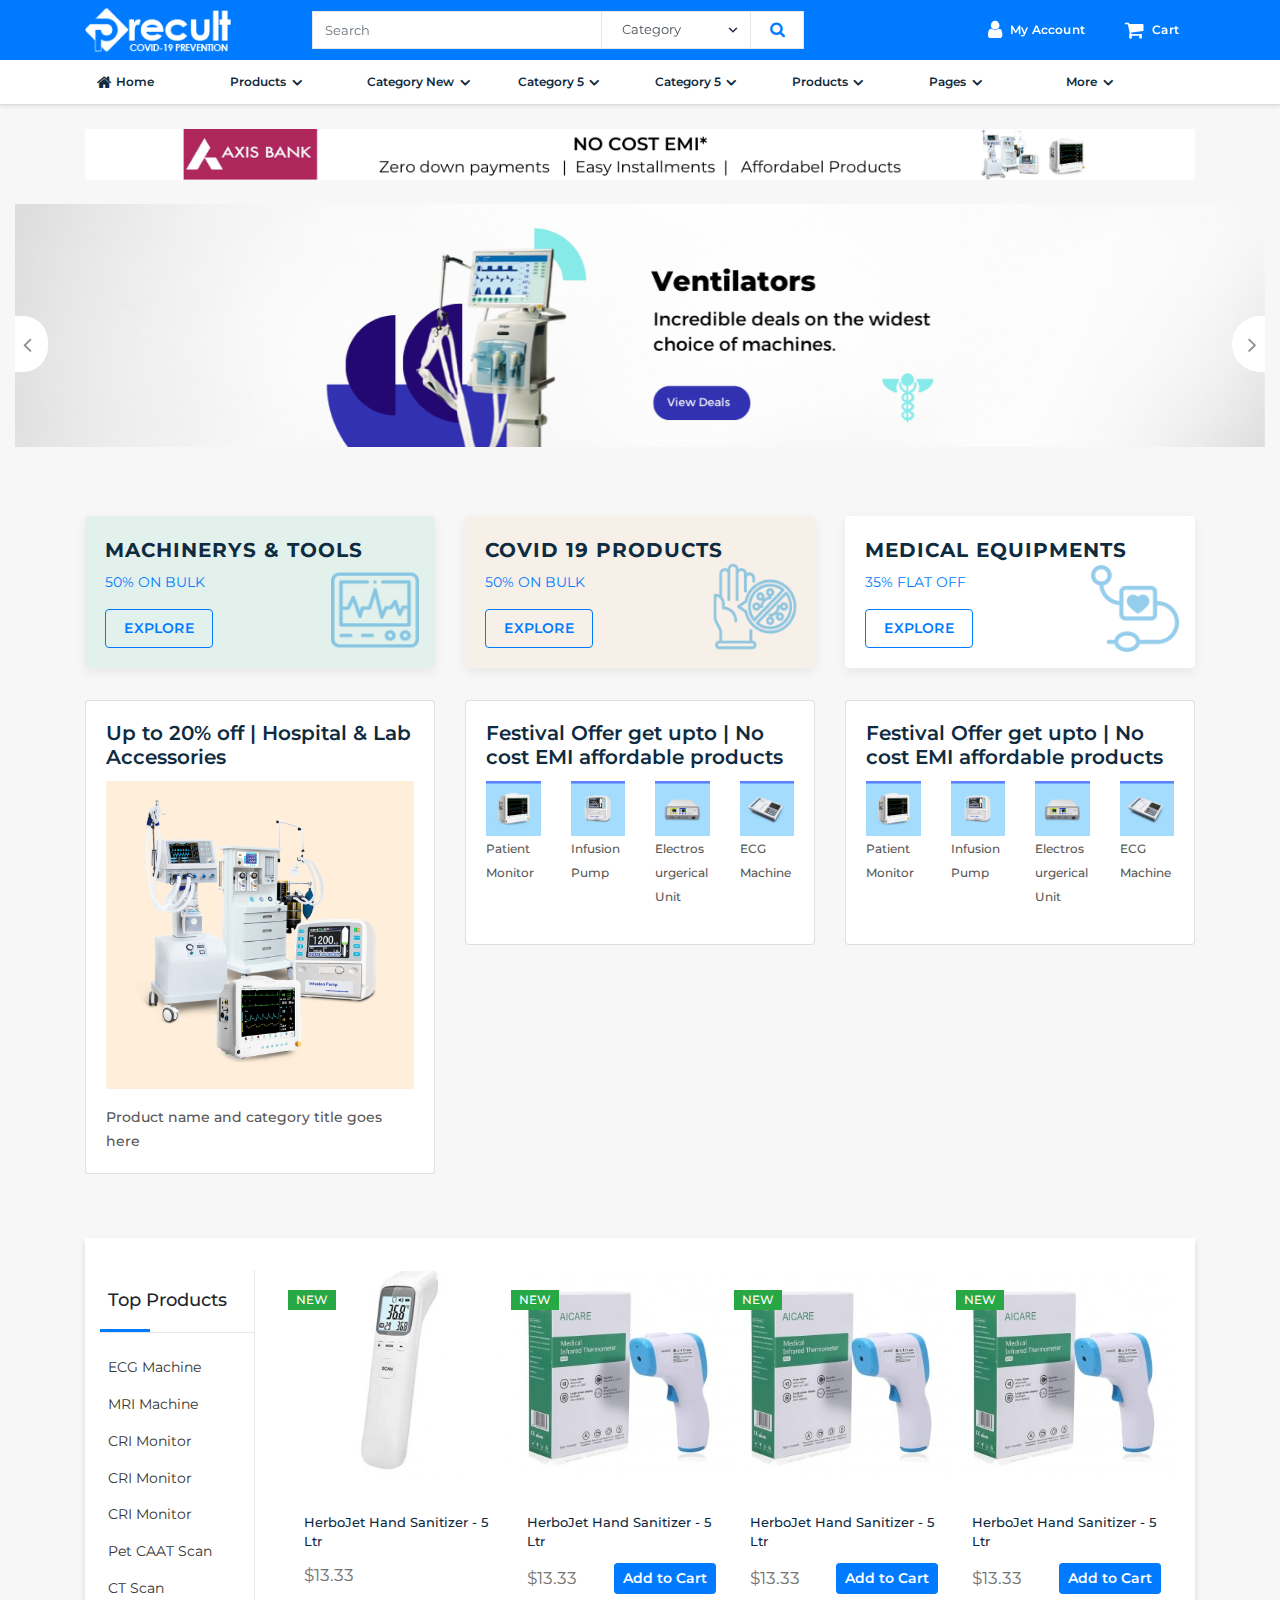
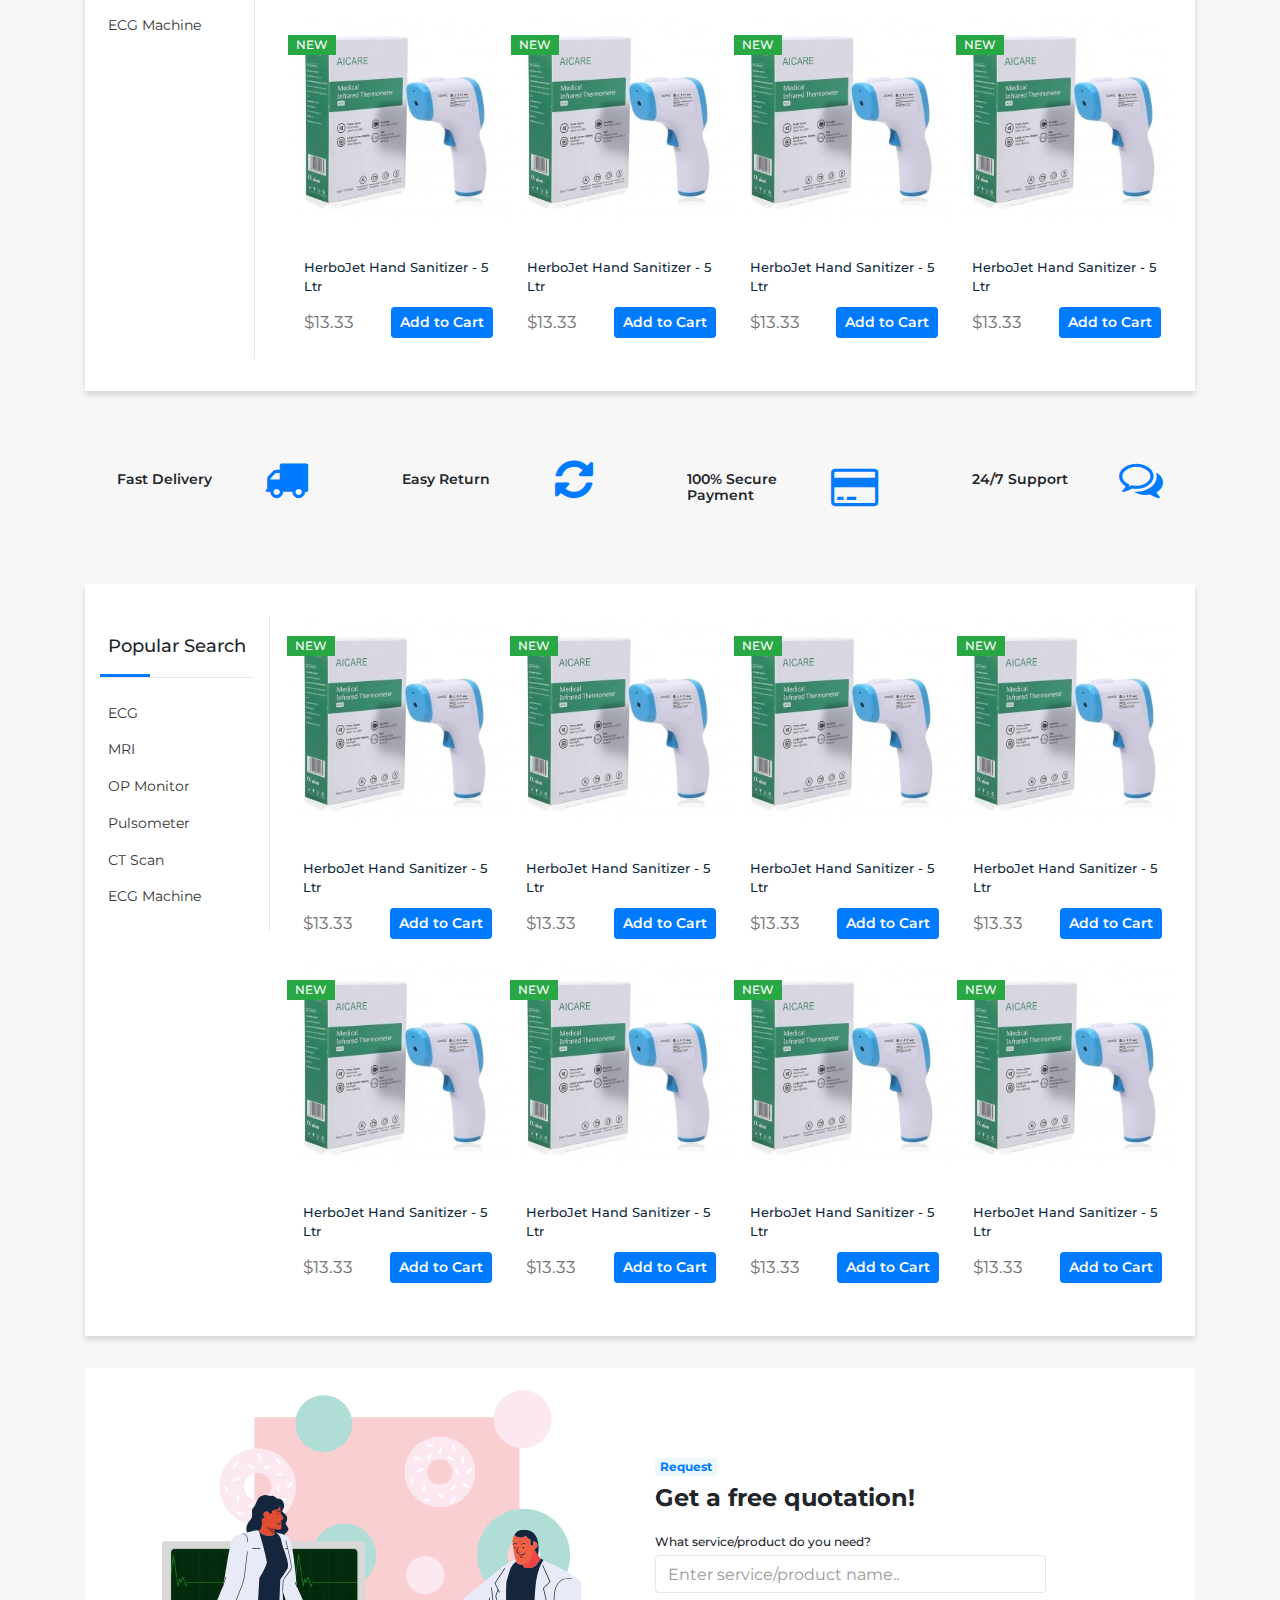
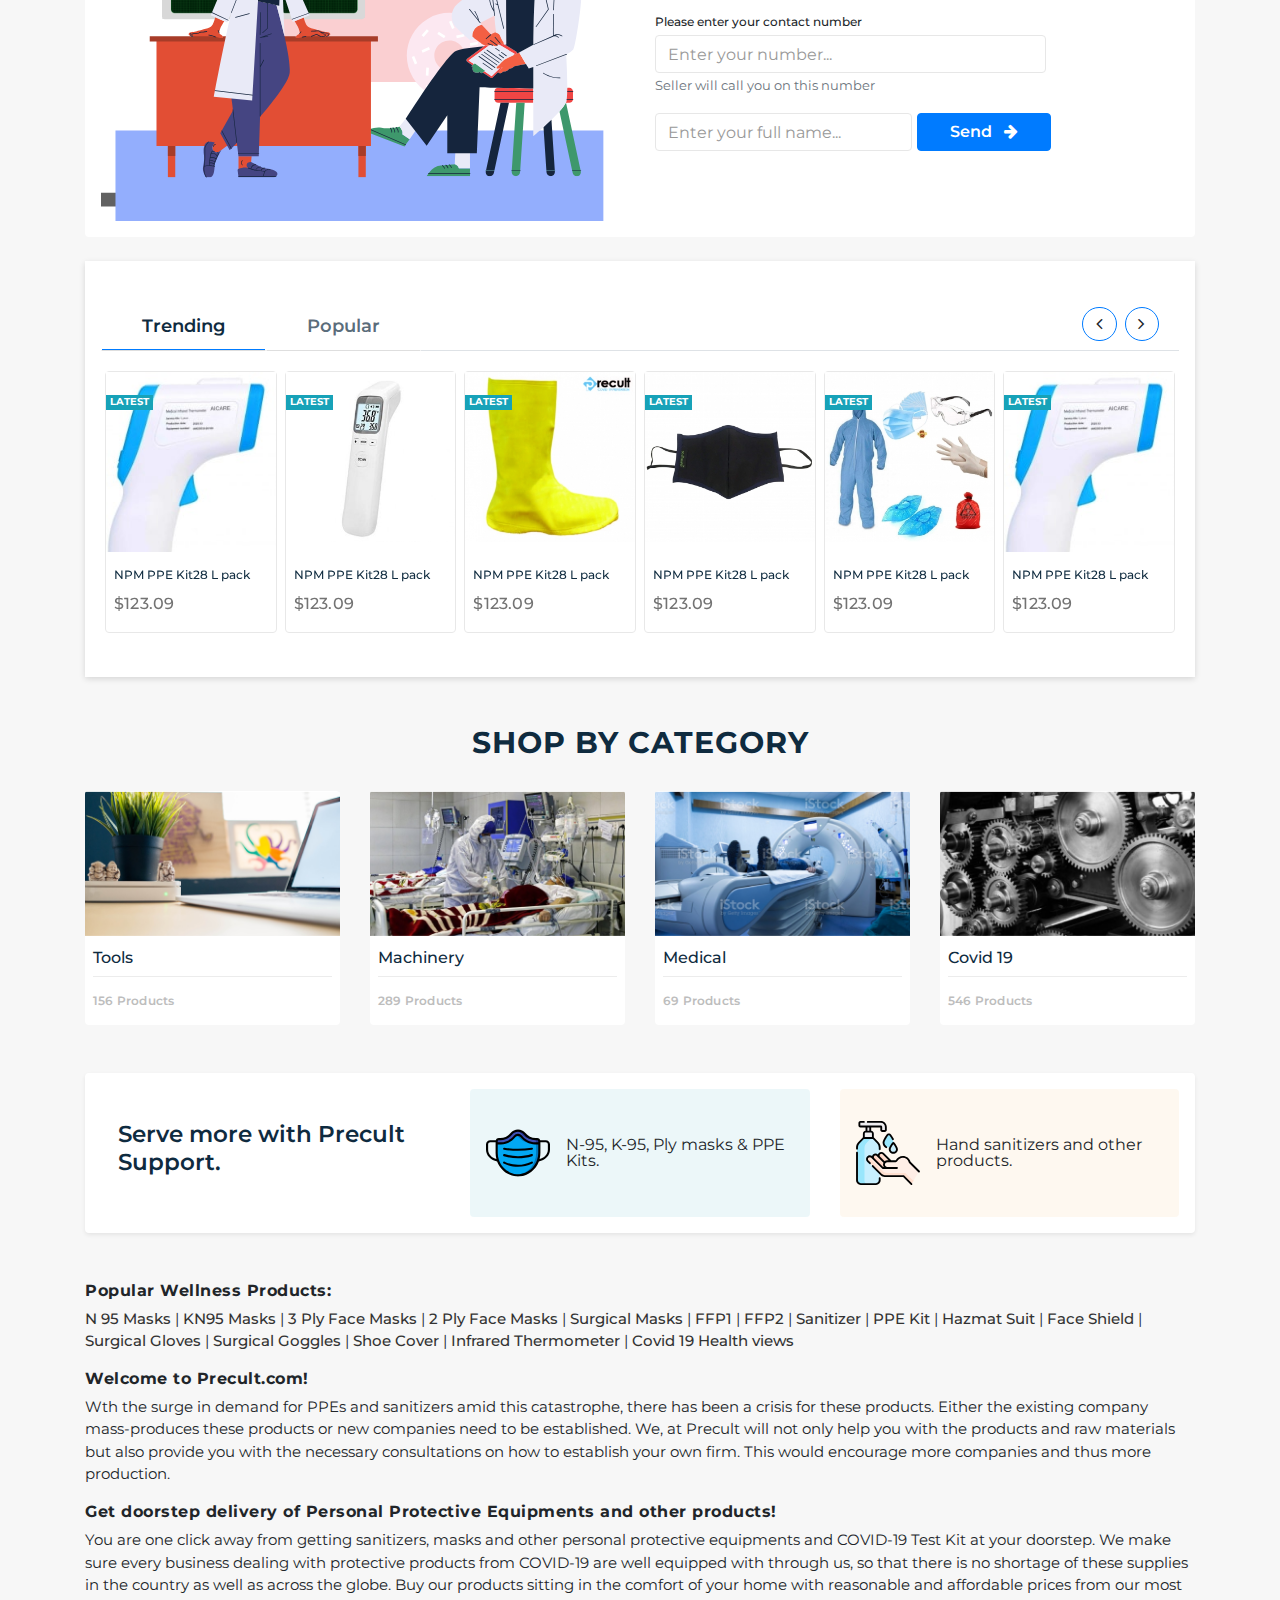
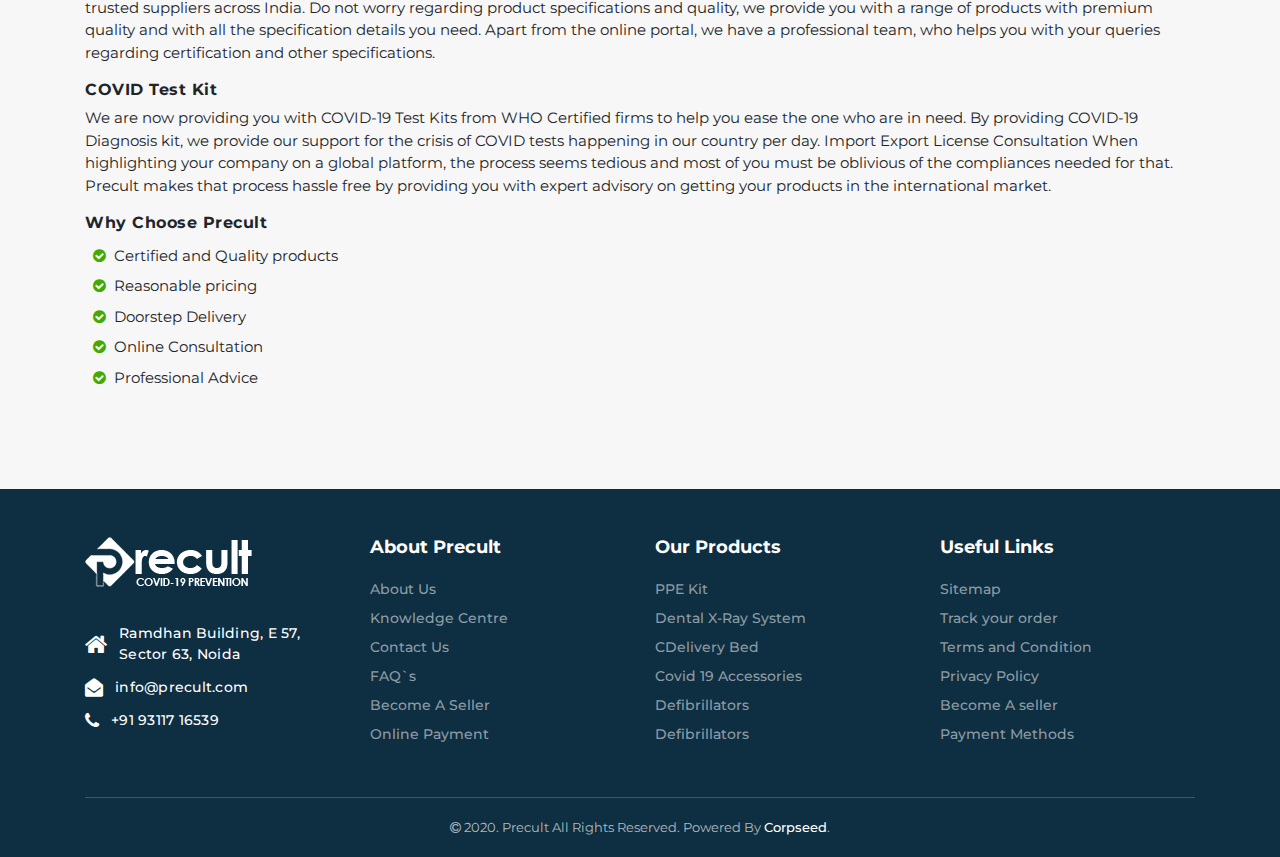
==== index.html @ 6c875022 "Initial commit" ====
<!DOCTYPE html>
<html lang="en">

<head>
    <meta charset="UTF-8">
    <meta name="viewport" content="width=device-width, initial-scale=1.0">
    <title>Precult - Title Home page</title>
    <!--bootstrap css -->
    <link rel="stylesheet" href="style/bootstrap.min.css">
    <!--owl carousel -->
    <link rel="stylesheet" href="style/owl.carousel.min.css">
    <!-- fonts -->
    <link href="https://fonts.googleapis.com/css2?family=Montserrat:wght@300;400;500;600;700&display=swap"
        rel="stylesheet">
    <!-- font awesome  -->
    <link rel="stylesheet" href="https://stackpath.bootstrapcdn.com/font-awesome/4.7.0/css/font-awesome.min.css">
    <!--stylesheets-->
    <link rel="stylesheet" href="style/main.css">
</head>

<body>
    <header>
        <!-- header starts here  -->
        <div class="main-header">
            <div class="container">
                       <div class="nav-container">
                            <!-- logo -->
                        <div class="logo d-flex">
                            <div class="button-menu d-inline  d-lg-none">
                                <button class="navbar-toggle-icon collapsed" type="button">
                                    <span class="icon-bar top-bar mt-0"></span>
                                    <span class="icon-bar middle-bar"></span>
                                    <span class="icon-bar bottom-bar"></span>
                                </button>
                            </div>
                            <picture>
                                <a href="./">
                                    <img src="./assets/img/logo-white.png" alt="Logo">
                                </a>
                            </picture>
                        </div>
                        <!--- form search-->
                        <div class="form-search search-form-container">
                            <form action="#search" class="search-form-in" method="get">
                                <div class="input-group">
                                    <div class="input-group-prepend">
                                        <input type="text" class="form-control" placeholder="Search" aria-label="Search keywords terms here precult" name="search-keywords" id="">
                                    </div>
                                    <select class="custom-select" id="inputGroupSelect01">
                                        <option selected> Category</option>
                                        <option value="1">Tools</option>
                                        <option value="2">Covid 19</option>
                                        <option value="3">Machinery</option>
                                        <option value="4">Medical</option>
                                    </select>
                                    <div class="input-group-append">
                                        <button type="submit" class="btn btn-primary"><i class="fa fa-search"></i></button>
                                    </div>
                                </div>
                            </form>
                        </div>
                        <!--- nav icons -->
                        <div class="right-nav">
                            <div class="s-nav-item d-inline d-md-none">
                                <a href="javascript:void(0)" class="s-link search-toggle-icon">
                                    <span>
                                        <i class="fa-search fa"></i>
                                    </span>
                                </a>
                            </div>
                            <div class="s-nav-item d-none d-md-inline">
                                <a href="javascript:void(0)" class="s-link">
                                    <span>
                                        <i class="fa-user fa"></i>
                                    </span>
                                    My Account
                                </a>
                            </div>
                            <div class="s-nav-item shop-cart-wrapper">
                                <a href="javascript:void(0)" data-toggle="dropdown" class="s-link dropdown">
                                    <span>
                                        <i class="fa-shopping-cart fa"></i>
                                    </span>
                                    Cart
                                </a>
                            </div>
                        </div>
                       </div>
                    </div>
        </div>
        <div class="sub-header">
            <nav class="navbar nav-justified navbar-expand-lg navbar-light">
                <div class="container">
                    <div class="navbar-collapse nav-submenu" id="subheader">
                        <!--- categories menu -->
                        <ul class="navbar-nav justify-content-between w-100">
                            <li class="nav-item active">
                                <a class="nav-link" href="./"><i class="fa fa-home mr-1"></i> Home  </a>
                            </li>
                            <li class="nav-item dropdown dropper">
                                <a class="nav-link dropdown-toggle" href="#" id="dropdown-cat" role="button"
                                    data-toggle="dropdown" aria-haspopup="true" aria-expanded="false">
                                    Products
                                </a>
                                
                                <!--- dropdown menu-->
                                <div class="dropdown-menu dropdown-wide" aria-labelledby="dropdown-cat">
                                    <div class="mega-menu px-3">
                                        <div class="container">
                                            <div class="row">
                                                <div class="col-lg-3 col-12">
                                                    <h5 class="header"><i class="fa fa-cogs"></i> Machine</h5>
                                                    <ul class="nav flex-column">
                                                        <li class="nav-item">
                                                            <a href="#" class="nav-link">
                                                                CT Scan
                                                            </a>
                                                        </li>
                                                        <li class="nav-item">
                                                            <a href="#" class="nav-link">
                                                                CT Scan
                                                            </a>
                                                        </li>
                                                        <li class="nav-item">
                                                            <a href="#" class="nav-link">
                                                                CT Scan
                                                            </a>
                                                        </li>
                                                        <li class="nav-item">
                                                            <a href="#" class="nav-link">
                                                                CT Scan
                                                            </a>
                                                        </li>
                                                        <li class="nav-item">
                                                            <a href="#" class="nav-link">
                                                                Xray Scan
                                                            </a>
                                                        </li>
                                                        <li class="nav-item">
                                                            <a href="#" class="nav-link">
                                                                MRI Machine
                                                            </a>
                                                        </li>
                                                        <li class="nav-item">
                                                            <a href="#" class="nav-link">
                                                                Pulsometer
                                                            </a>
                                                        </li>
                                                        <li class="nav-item">
                                                            <a href="#" class="nav-link">
                                                                See all <i class="fa fa-long-arrow-right"></i>
                                                            </a>
                                                        </li>
                                                    </ul>
                                                </div>
                                                <div class="col-lg-3 col-12">
                                                    <h5 class="header"><i class="fa fa-sun-o"></i> Covid 19</h5>
                                                    <ul class="nav flex-column">
                                                        <li class="nav-item">
                                                            <a href="#" class="nav-link">
                                                                CT Scan
                                                            </a>
                                                        </li>
                                                        <li class="nav-item">
                                                            <a href="#" class="nav-link">
                                                                Xray Scan
                                                            </a>
                                                        </li>
                                                        <li class="nav-item">
                                                            <a href="#" class="nav-link">
                                                                MRI Machine
                                                            </a>
                                                        </li>
                                                        <li class="nav-item">
                                                            <a href="#" class="nav-link">
                                                                Pulsometer
                                                            </a>
                                                        </li>
                                                        <li class="nav-item">
                                                            <a href="#" class="nav-link">
                                                                See all <i class="fa fa-long-arrow-right"></i>
                                                            </a>
                                                        </li>
                                                    </ul>
                                                </div>
                                                <div class="col-lg-3 col-12">
                                                    <h5 class="header"><i class="fa fa-cog"></i> Equipment</h5>
                                                    <ul class="nav flex-column">
                                                        <li class="nav-item">
                                                            <a href="#" class="nav-link">
                                                                CT Scan
                                                            </a>
                                                        </li>
                                                        <li class="nav-item">
                                                            <a href="#" class="nav-link">
                                                                Xray Scan
                                                            </a>
                                                        </li>
                                                        <li class="nav-item">
                                                            <a href="#" class="nav-link">
                                                                MRI Machine
                                                            </a>
                                                        </li>
                                                        <li class="nav-item">
                                                            <a href="#" class="nav-link">
                                                                Pulsometer
                                                            </a>
                                                        </li>
                                                        <li class="nav-item">
                                                            <a href="#" class="nav-link">
                                                                See all <i class="fa fa-long-arrow-right"></i>
                                                            </a>
                                                        </li>
                                                    </ul>
                                                </div>
                                                <div class="col-lg-3 col-12">
                                                    <h5 class="header"><i class="fa fa-cog"></i> Refurbished</h5>
                                                    <ul class="nav flex-column">
                                                        <li class="nav-item">
                                                            <a href="#" class="nav-link">
                                                                CT Scan
                                                            </a>
                                                        </li>
                                                        <li class="nav-item">
                                                            <a href="#" class="nav-link">
                                                                Xray Scan
                                                            </a>
                                                        </li>
                                                        <li class="nav-item">
                                                            <a href="#" class="nav-link">
                                                                MRI Machine
                                                            </a>
                                                        </li>
                                                        <li class="nav-item">
                                                            <a href="#" class="nav-link">
                                                                Pulsometer
                                                            </a>
                                                        </li>
                                                        <li class="nav-item">
                                                            <a href="#" class="nav-link">
                                                                See all <i class="fa fa-long-arrow-right"></i>
                                                            </a>
                                                        </li>
                                                    </ul>
                                                </div>
                                                <div class="d-none d-lg-block ">
                                                    <picture>
                                                        <img src="./assets/img/Blue and Yellow Be Ready to Fight Covid-19 Instagram Post.jpg"
                                                            alt="Blue and Yellow Be Ready to Fight Covid-19 Instagram Post"
                                                            class="img-fluid">
                                                    </picture>
                                                </div>
                                            </div>
                                        </div>
                                    </div>
                                </div>
                            </li>
                            <li class="nav-item dropdown dropper">
                                <a class="nav-link dropdown-toggle" href="#" id="dropdown-cat" role="button"
                                    data-toggle="dropdown" aria-haspopup="true" aria-expanded="false">
                                    Category New
                                </a>
                                <!--- dropdown menu-->
                                <div class="dropdown-menu dropdown-wide" aria-labelledby="dropdown-cat">
                                    <div class="mega-menu px-3">
                                        <div class="container">
                                            <div class="row row-cols-md-1 row-cols-1 row-cols-lg-5">
                                                <div class="col">
                                                    <h5 class="header"><i class="fa fa-cogs"></i> Sub category</h5>
                                                    <ul class="nav flex-column">
                                                        <li class="nav-item">
                                                            <a href="#" class="nav-link">
                                                                New product
                                                            </a>
                                                        </li>
                                                        <li class="nav-item">
                                                            <a href="#" class="nav-link">
                                                                New product
                                                            </a>
                                                        </li>
                                                        <li class="nav-item">
                                                            <a href="#" class="nav-link">
                                                                New product
                                                            </a>
                                                        </li>
                                                        <li class="nav-item">
                                                            <a href="#" class="nav-link">
                                                                New product
                                                            </a>
                                                        </li>
                                                        <li class="nav-item">
                                                            <a href="#" class="nav-link">
                                                                CT Scan
                                                            </a>
                                                        </li>
                                                        <li class="nav-item">
                                                            <a href="#" class="nav-link">
                                                                See all <i class="fa fa-long-arrow-right"></i>
                                                            </a>
                                                        </li>
                                                    </ul>
                                                </div>
                                                <div class="col">
                                                    <h5 class="header"><i class="fa fa-cogs"></i> Sub category</h5>
                                                    <ul class="nav flex-column">
                                                        <li class="nav-item">
                                                            <a href="#" class="nav-link">
                                                                CT Scan
                                                            </a>
                                                        </li>
                                                        <li class="nav-item">
                                                            <a href="#" class="nav-link">
                                                                CT Scan
                                                            </a>
                                                        </li>
                                                        <li class="nav-item">
                                                            <a href="#" class="nav-link">
                                                                New product
                                                            </a>
                                                        </li>
                                                        <li class="nav-item">
                                                            <a href="#" class="nav-link">
                                                                New product
                                                            </a>
                                                        </li>
                                                        <li class="nav-item">
                                                            <a href="#" class="nav-link">
                                                                New product
                                                            </a>
                                                        </li>
                                                        <li class="nav-item">
                                                            <a href="#" class="nav-link">
                                                                See all <i class="fa fa-long-arrow-right"></i>
                                                            </a>
                                                        </li>
                                                    </ul>
                                                </div>
                                                <div class="col">
                                                    <h5 class="header"><i class="fa fa-home"></i> New category</h5>
                                                    <ul class="nav flex-column">
                                                        <li class="nav-item">
                                                            <a href="#" class="nav-link">
                                                                CT Scan
                                                            </a>
                                                        </li>
                                                        <li class="nav-item">
                                                            <a href="#" class="nav-link">
                                                                Xray Scan
                                                            </a>
                                                        </li>
                                                        <li class="nav-item">
                                                            <a href="#" class="nav-link">
                                                                MRI Machine
                                                            </a>
                                                        </li>
                                                        <li class="nav-item">
                                                            <a href="#" class="nav-link">
                                                                MRI Machine
                                                            </a>
                                                        </li>
                                                        <li class="nav-item">
                                                            <a href="#" class="nav-link">
                                                                MRI Machine
                                                            </a>
                                                        </li>
                                                        <li class="nav-item">
                                                            <a href="#" class="nav-link">
                                                                MRI Machine
                                                            </a>
                                                        </li>
                                                        <li class="nav-item">
                                                            <a href="#" class="nav-link">
                                                                MRI Machine
                                                            </a>
                                                        </li>
                                                        <li class="nav-item">
                                                            <a href="#" class="nav-link">
                                                                Pulsometer
                                                            </a>
                                                        </li>
                                                        <li class="nav-item">
                                                            <a href="#" class="nav-link">
                                                                See all <i class="fa fa-long-arrow-right"></i>
                                                            </a>
                                                        </li>
                                                    </ul>
                                                </div>
                                                <div class="col">
                                                    <h5 class="header"><i class="fa fa-cog"></i> Equipment</h5>
                                                    <ul class="nav flex-column">
                                                        <li class="nav-item">
                                                            <a href="#" class="nav-link">
                                                                CT Scan
                                                            </a>
                                                        </li>
                                                        <li class="nav-item">
                                                            <a href="#" class="nav-link">
                                                                Xray Scan
                                                            </a>
                                                        </li>
                                                        <li class="nav-item">
                                                            <a href="#" class="nav-link">
                                                                MRI Machine
                                                            </a>
                                                        </li>
                                                        <li class="nav-item">
                                                            <a href="#" class="nav-link">
                                                                Pulsometer
                                                            </a>
                                                        </li>
                                                        <li class="nav-item">
                                                            <a href="#" class="nav-link">
                                                                See all <i class="fa fa-long-arrow-right"></i>
                                                            </a>
                                                        </li>
                                                    </ul>
                                                </div>
                                                <div class="col">
                                                    <h5 class="header"><i class="fa fa-cog"></i> Other Category</h5>
                                                    <ul class="nav flex-column">
                                                        <li class="nav-item">
                                                            <a href="#" class="nav-link">
                                                                CT Scan
                                                            </a>
                                                        </li>
                                                        <li class="nav-item">
                                                            <a href="#" class="nav-link">
                                                                Xray Scan
                                                            </a>
                                                        </li>
                                                        <li class="nav-item">
                                                            <a href="#" class="nav-link">
                                                                MRI Machine
                                                            </a>
                                                        </li>
                                                        <li class="nav-item">
                                                            <a href="#" class="nav-link">
                                                                Pulsometer
                                                            </a>
                                                        </li>
                                                        <li class="nav-item">
                                                            <a href="#" class="nav-link">
                                                                See all <i class="fa fa-long-arrow-right"></i>
                                                            </a>
                                                        </li>
                                                    </ul>
                                                </div>
                                            </div>
                                        </div>
                                    </div>
                                </div>
                            </li>
                            <li class="nav-item dropdown dropper">
                                <a class="nav-link dropdown-toggle" href="#" id="dropdown-cat" role="button" data-toggle="dropdown" aria-haspopup="true" aria-expanded="false">
                                    Category 5
                                </a>
                                <!--- dropdown menu-->
                                <div class="dropdown-menu dropdown-wide" aria-labelledby="dropdown-cat">
                                    <div class="mega-menu px-3">
                                        <div class="container">
                                            <div class="row">
                                                <div class="col-lg-3 col-12">
                                                    <h5 class="header"><i class="fa fa-cogs"></i> Sub category</h5>
                                                    <ul class="nav flex-column">
                                                        <li class="nav-item">
                                                            <a href="#" class="nav-link">
                                                                CT Scan
                                                            </a>
                                                        </li>
                                                        <li class="nav-item">
                                                            <a href="#" class="nav-link">
                                                                CT Scan
                                                            </a>
                                                        </li>
                                                        <li class="nav-item">
                                                            <a href="#" class="nav-link">
                                                                See all <i class="fa fa-long-arrow-right"></i>
                                                            </a>
                                                        </li>
                                                    </ul>
                                                </div>
                                                <div class="col-lg-3 col-12">
                                                    <h5 class="header"><i class="fa fa-home"></i> New category</h5>
                                                    <ul class="nav flex-column">
                                                        <li class="nav-item">
                                                            <a href="#" class="nav-link">
                                                                CT Scan
                                                            </a>
                                                        </li>
                                                        <li class="nav-item">
                                                            <a href="#" class="nav-link">
                                                                Xray Scan
                                                            </a>
                                                        </li>
                                                        <li class="nav-item">
                                                            <a href="#" class="nav-link">
                                                                MRI Machine
                                                            </a>
                                                        </li>
                                                        <li class="nav-item">
                                                            <a href="#" class="nav-link">
                                                                MRI Machine
                                                            </a>
                                                        </li>
                                                        <li class="nav-item">
                                                            <a href="#" class="nav-link">
                                                                MRI Machine
                                                            </a>
                                                        </li>
                                                        <li class="nav-item">
                                                            <a href="#" class="nav-link">
                                                                Pulsometer
                                                            </a>
                                                        </li>
                                                        <li class="nav-item">
                                                            <a href="#" class="nav-link">
                                                                See all <i class="fa fa-long-arrow-right"></i>
                                                            </a>
                                                        </li>
                                                    </ul>
                                                </div>
                                                <div class="col-lg-3 col-12">
                                                    <h5 class="header"><i class="fa fa-cog"></i> Equipment</h5>
                                                    <ul class="nav flex-column">
                                                        <li class="nav-item">
                                                            <a href="#" class="nav-link">
                                                                CT Scan
                                                            </a>
                                                        </li>
                                                        <li class="nav-item">
                                                            <a href="#" class="nav-link">
                                                                Xray Scan
                                                            </a>
                                                        </li>
                                                        <li class="nav-item">
                                                            <a href="#" class="nav-link">
                                                                MRI Machine
                                                            </a>
                                                        </li>
                                                        <li class="nav-item">
                                                            <a href="#" class="nav-link">
                                                                Pulsometer
                                                            </a>
                                                        </li>
                                                        <li class="nav-item">
                                                            <a href="#" class="nav-link">
                                                                See all <i class="fa fa-long-arrow-right"></i>
                                                            </a>
                                                        </li>
                                                    </ul>
                                                </div>
                                                <div class="col-lg-3 col-12">
                                                    <h5 class="header"><i class="fa fa-cog"></i> Other Category</h5>
                                                    <ul class="nav flex-column">
                                                        <li class="nav-item">
                                                            <a href="#" class="nav-link">
                                                                CT Scan
                                                            </a>
                                                        </li>
                                                        <li class="nav-item">
                                                            <a href="#" class="nav-link">
                                                                Xray Scan
                                                            </a>
                                                        </li>
                                                        <li class="nav-item">
                                                            <a href="#" class="nav-link">
                                                                MRI Machine
                                                            </a>
                                                        </li>
                                                        <li class="nav-item">
                                                            <a href="#" class="nav-link">
                                                                Pulsometer
                                                            </a>
                                                        </li>
                                                        <li class="nav-item">
                                                            <a href="#" class="nav-link">
                                                                See all <i class="fa fa-long-arrow-right"></i>
                                                            </a>
                                                        </li>
                                                    </ul>
                                                </div>
                                                
                                            </div>
                                        </div>
                                    </div>
                                </div>
                            </li>
                            <li class="nav-item dropdown dropper">
                                <a class="nav-link dropdown-toggle" href="#" id="dropdown-cat" role="button"
                                    data-toggle="dropdown" aria-haspopup="true" aria-expanded="false">
                                    Category 5
                                </a>
                                <!--- dropdown menu-->
                                <div class="dropdown-menu dropdown-wide" aria-labelledby="dropdown-cat">
                                    <div class="mega-menu px-3">
                                        <div class="container">
                                            <div class="row">
                                                <div class="col-lg-3 col-12">
                                                    <h5 class="header"><i class="fa fa-cogs"></i> Sub category</h5>
                                                    <ul class="nav flex-column">
                                                        <li class="nav-item">
                                                            <a href="#" class="nav-link">
                                                                CT Scan
                                                            </a>
                                                        </li>
                                                        <li class="nav-item">
                                                            <a href="#" class="nav-link">
                                                                CT Scan
                                                            </a>
                                                        </li>
                                                        <li class="nav-item">
                                                            <a href="#" class="nav-link">
                                                                See all <i class="fa fa-long-arrow-right"></i>
                                                            </a>
                                                        </li>
                                                    </ul>
                                                </div>
                                                <div class="col-lg-3 col-12">
                                                    <h5 class="header"><i class="fa fa-home"></i> New category</h5>
                                                    <ul class="nav flex-column">
                                                        <li class="nav-item">
                                                            <a href="#" class="nav-link">
                                                                CT Scan
                                                            </a>
                                                        </li>
                                                        <li class="nav-item">
                                                            <a href="#" class="nav-link">
                                                                Xray Scan
                                                            </a>
                                                        </li>
                                                        <li class="nav-item">
                                                            <a href="#" class="nav-link">
                                                                MRI Machine
                                                            </a>
                                                        </li>
                                                        <li class="nav-item">
                                                            <a href="#" class="nav-link">
                                                                MRI Machine
                                                            </a>
                                                        </li>
                                                        <li class="nav-item">
                                                            <a href="#" class="nav-link">
                                                                MRI Machine
                                                            </a>
                                                        </li>
                                                        <li class="nav-item">
                                                            <a href="#" class="nav-link">
                                                                Pulsometer
                                                            </a>
                                                        </li>
                                                        <li class="nav-item">
                                                            <a href="#" class="nav-link">
                                                                See all <i class="fa fa-long-arrow-right"></i>
                                                            </a>
                                                        </li>
                                                    </ul>
                                                </div>
                                                <div class="col-lg-3 col-12">
                                                    <h5 class="header"><i class="fa fa-cog"></i> Equipment</h5>
                                                    <ul class="nav flex-column">
                                                        <li class="nav-item">
                                                            <a href="#" class="nav-link">
                                                                CT Scan
                                                            </a>
                                                        </li>
                                                        <li class="nav-item">
                                                            <a href="#" class="nav-link">
                                                                Xray Scan
                                                            </a>
                                                        </li>
                                                        <li class="nav-item">
                                                            <a href="#" class="nav-link">
                                                                MRI Machine
                                                            </a>
                                                        </li>
                                                        <li class="nav-item">
                                                            <a href="#" class="nav-link">
                                                                Pulsometer
                                                            </a>
                                                        </li>
                                                        <li class="nav-item">
                                                            <a href="#" class="nav-link">
                                                                See all <i class="fa fa-long-arrow-right"></i>
                                                            </a>
                                                        </li>
                                                    </ul>
                                                </div>
                                                <div class="col-lg-3 col-12">
                                                    <h5 class="header"><i class="fa fa-cog"></i> Other Category</h5>
                                                    <ul class="nav flex-column">
                                                        <li class="nav-item">
                                                            <a href="#" class="nav-link">
                                                                CT Scan
                                                            </a>
                                                        </li>
                                                        <li class="nav-item">
                                                            <a href="#" class="nav-link">
                                                                Xray Scan
                                                            </a>
                                                        </li>
                                                        <li class="nav-item">
                                                            <a href="#" class="nav-link">
                                                                MRI Machine
                                                            </a>
                                                        </li>
                                                        <li class="nav-item">
                                                            <a href="#" class="nav-link">
                                                                Pulsometer
                                                            </a>
                                                        </li>
                                                        <li class="nav-item">
                                                            <a href="#" class="nav-link">
                                                                See all <i class="fa fa-long-arrow-right"></i>
                                                            </a>
                                                        </li>
                                                    </ul>
                                                </div>
                                                
                                            </div>
                                        </div>
                                    </div>
                                </div>
                            </li>
                            <li class="nav-item dropdown dropper">
                                <a class="nav-link dropdown-toggle" href="#" id="dropdown-cat" role="button"
                                    data-toggle="dropdown" aria-haspopup="true" aria-expanded="false">
                                    Products
                                </a>
                                <!--- dropdown menu-->
                                <div class="dropdown-menu dropdown-wide" aria-labelledby="dropdown-cat">
                                    <div class="mega-menu px-3">
                                        <div class="container">
                                            <div class="row">
                                                <div class="col-lg-3 col-12">
                                                    <h5 class="header"><i class="fa fa-cogs"></i> Sub category</h5>
                                                    <ul class="nav flex-column">
                                                        <li class="nav-item">
                                                            <a href="#" class="nav-link">
                                                                CT Scan
                                                            </a>
                                                        </li>
                                                        <li class="nav-item">
                                                            <a href="#" class="nav-link">
                                                                CT Scan
                                                            </a>
                                                        </li>
                                                        <li class="nav-item">
                                                            <a href="#" class="nav-link">
                                                                See all <i class="fa fa-long-arrow-right"></i>
                                                            </a>
                                                        </li>
                                                    </ul>
                                                </div>
                                                <div class="col-lg-3 col-12">
                                                    <h5 class="header"><i class="fa fa-home"></i> New category</h5>
                                                    <ul class="nav flex-column">
                                                        <li class="nav-item">
                                                            <a href="#" class="nav-link">
                                                                CT Scan
                                                            </a>
                                                        </li>
                                                        <li class="nav-item">
                                                            <a href="#" class="nav-link">
                                                                Xray Scan
                                                            </a>
                                                        </li>
                                                        <li class="nav-item">
                                                            <a href="#" class="nav-link">
                                                                MRI Machine
                                                            </a>
                                                        </li>
                                                        <li class="nav-item">
                                                            <a href="#" class="nav-link">
                                                                MRI Machine
                                                            </a>
                                                        </li>
                                                        <li class="nav-item">
                                                            <a href="#" class="nav-link">
                                                                MRI Machine
                                                            </a>
                                                        </li>
                                                        <li class="nav-item">
                                                            <a href="#" class="nav-link">
                                                                Pulsometer
                                                            </a>
                                                        </li>
                                                        <li class="nav-item">
                                                            <a href="#" class="nav-link">
                                                                See all <i class="fa fa-long-arrow-right"></i>
                                                            </a>
                                                        </li>
                                                    </ul>
                                                </div>
                                                <div class="col-lg-3 col-12">
                                                    <h5 class="header"><i class="fa fa-cog"></i> Equipment</h5>
                                                    <ul class="nav flex-column">
                                                        <li class="nav-item">
                                                            <a href="#" class="nav-link">
                                                                CT Scan
                                                            </a>
                                                        </li>
                                                        <li class="nav-item">
                                                            <a href="#" class="nav-link">
                                                                Xray Scan
                                                            </a>
                                                        </li>
                                                        <li class="nav-item">
                                                            <a href="#" class="nav-link">
                                                                MRI Machine
                                                            </a>
                                                        </li>
                                                        <li class="nav-item">
                                                            <a href="#" class="nav-link">
                                                                Pulsometer
                                                            </a>
                                                        </li>
                                                        <li class="nav-item">
                                                            <a href="#" class="nav-link">
                                                                See all <i class="fa fa-long-arrow-right"></i>
                                                            </a>
                                                        </li>
                                                    </ul>
                                                </div>
                                                <div class="col-lg-3 col-12">
                                                    <h5 class="header"><i class="fa fa-cog"></i> Other Category</h5>
                                                    <ul class="nav flex-column">
                                                        <li class="nav-item">
                                                            <a href="#" class="nav-link">
                                                                CT Scan
                                                            </a>
                                                        </li>
                                                        <li class="nav-item">
                                                            <a href="#" class="nav-link">
                                                                Xray Scan
                                                            </a>
                                                        </li>
                                                        <li class="nav-item">
                                                            <a href="#" class="nav-link">
                                                                MRI Machine
                                                            </a>
                                                        </li>
                                                        <li class="nav-item">
                                                            <a href="#" class="nav-link">
                                                                Pulsometer
                                                            </a>
                                                        </li>
                                                        <li class="nav-item">
                                                            <a href="#" class="nav-link">
                                                                See all <i class="fa fa-long-arrow-right"></i>
                                                            </a>
                                                        </li>
                                                    </ul>
                                                </div>
                                                
                                            </div>
                                        </div>
                                    </div>
                                </div>
                            </li>
                            <!-- more-->
                            <li class="nav-item dropdown">
                                <a role="button" id="dropdown-page" data-toggle="dropdown" class="nav-link dropdown-toggle" href="#">Pages</a>
                                <div class="dropdown-menu border-0" aria-labelledby="dropdown-page">
                                    <a class="dropdown-item" href="./product.html">Products pages <span class="badge badge-success">New</span></a>
                                    <a class="dropdown-item" href="./category.html">Category pages</a>
                                    <a class="dropdown-item" href="./shopping.html">Shopping pages</a>
                                    <a class="dropdown-item" href="./cart.html">Cart page</a>

                                </div>
                            </li>
                            <li class="nav-item dropdown">
                                <a role="button" id="dropdown-more" data-toggle="dropdown" class="nav-link dropdown-toggle" href="#">More </a>
                                <div class="dropdown-menu border-0" aria-labelledby="dropdown-page">
                                    <a class="dropdown-item" href="./product.html">New pages <span class="badge badge-danger">N/a</span></a>
                                    <a class="dropdown-item" href="./404.html">new pages</a>
                                    <a class="dropdown-item" href="./404.html">new pages</a>
                                    <a class="dropdown-item" href="./404.html">new pages</a>
                                    <a class="dropdown-item" href="./404.html">new pages</a>
                                    <a class="dropdown-item" href="./404.html">new pages</a>

                                </div>
                            </li>
                        </ul>
                    </div>
                </div>
            </nav>
            <b class="blur-bg"></b>

        </div>

    </header>
    <!-- main content here  -->
    <main>
        
        <!--no cost emi -->
        
        <div class="container">
            <picture class="w-100 text-center my-4 d-flex justify-content-center">
                <img src="./assets/img/emi-pc.png" alt="no emi" class="img-fluid w-100">
            </picture>
        </div>

        <!--- hero slider -->
        <div class="x-0p container-fluid">
            <div class="row">
                <div class="col-xl-12">
                    <!--- hero slider with offer images -->
                    <div class="owl-carousel owl-theme hero-slider" id="hero-slider">
                        <!-- picture 1-->
                        <div class="item">
                            <picture>
                                <img src="./assets/img/123.png" alt="keywords" class="img-fluid">

                            </picture>
                        </div>
                        <!--picture 2 -->
                        <div class="item">
                            <picture>
                                <img src="./assets/img/12.webp" alt="keywords" class="img-fluid">
                            </picture>
                        </div>
                        <!--picture 3 -->
                        <div class="item">
                            <picture>
                                <img src="./assets/img/banner2.png" alt="keywords" class="img-fluid">
                            </picture>
                        </div>
                        <!--picture 4 -->
                        <div class="item">
                            <picture>
                                <img src="./assets/img/11.webp" alt="keywords" class="img-fluid">   
                            </picture>
                        </div>
                    </div>
                </div>
            </div>
        </div>

        <!--./container -->
        <div class="categories">
            <div class="container">
                <div class="row justify-content-center">
                    <div class="col-xl-4 col-md-6 col-sm-12">
                        <div class="card bg-light-success">
                            <div class="card-body">
                                <h4 class="header">MACHINERYS & TOOLS</h4>
                                <p class="t-primary">50% ON BULK</p>
                                <a href="javascript:void(0)" class="btn btn-outline-primary text-uppercase stretched-link">explore</a>
                                <img src="./assets/img/cardiogram 1.png" alt="keywords">
                            </div>
                        </div>
                    </div>
                    <div class="col-xl-4 col-md-6 col-sm-12">
                        <div class="card bg-light-warning">
                            <div class="card-body">
                                <h4 class="header">COVID 19 PRODUCTS</h4>
                                <p class="t-primary">50% ON BULK</p>
                                <a href="javascript:void(0)" class="btn btn-outline-primary stretched-link text-uppercase">explore</a>
                                <img src="./assets/img/glove 1.png" alt="keywords">
                            </div>
                        </div>
                    </div>
                    <div class="col-xl-4 col-md-6 col-sm-12">
                        <div class="card">
                            <div class="card-body bg-light-danger">
                                <h4 class="header">MEDICAL EQUIPMENTS</h4>
                                <p class="t-primary">35% FLAT OFF</p>
                                <a href="javascript:void(0)" class="btn btn-outline-primary text-uppercase stretched-link">explore</a>
                                <img src="./assets/img/medical-equipment-with-heart-symbol 1.png" alt="keywords">
                            </div>
                        </div>
                    </div>
                </div>
            </div><!-- ./container -->
        </div>

        <!---category box layouts -->
        <div class="category-box">
            <div class="container">
                <div class="row">
                    <div class="col-lg-4">
                        <div class="card product-cat-one">
                            <div class="card-body">
                                <h5 class="card-title">
                                    Up to 20% off | Hospital & Lab Accessories
                                </h5>
                                <img src="./assets/img/product-item.png" alt="asd-asd-asd" class="card-img-top">
                                <p class="card-text"><a href="#">Product name and category title goes here </a></p>
                            </div>
                        </div>
                    </div>
                    <div class="col-lg-4">
                        <div class="card">
                           <div class="card-body">
                               <h5 class="card-title">Festival Offer get upto | No cost EMI affordable products</h5>
                                <div class="row row-cols-sm-4 row-cols-2 row-cols-md-4">
                                    <div class="col">
                                        <div class="product-catalog">
                                            <a href="#">
                                                <img src="./assets/img/new6.png" alt="asd">
                                                <span>Patient Monitor</span>
                                            </a>
                                        </div>
                                    </div>
                                    <div class="col">
                                        <div class="product-catalog">
                                            <a href="#">
                                                <img src="./assets/img/new3.png" alt="asd">
                                                <span>Infusion Pump </span>
                                            </a>
                                        </div>
                                    </div>
                                    <div class="col">
                                        <div class="product-catalog">
                                            <a href="#">
                                                <img src="./assets/img/new4.png" alt="asd">
                                                <span>Electrosurgerical Unit</span>
                                            </a>
                                        </div>
                                    </div>
                                    <div class="col">
                                        <div class="product-catalog">
                                            <a href="#">
                                                <img src="./assets/img/new5.png" alt="asd">
                                                <span>ECG Machine </span>
                                            </a>
                                        </div>
                                    </div>
                                    
                                </div>
                           </div>
                        </div>
                    </div>
                    <div class="col-lg-4">
                        <div class="card">
                            <div class="card-body">
                                <h5 class="card-title">Festival Offer get upto | No cost EMI affordable products</h5>
                                <div class="row row-cols-sm-4 row-cols-2 row-cols-md-4">
                                    <div class="col">
                                            <div class="product-catalog">
                                                <a href="#">
                                                    <img src="./assets/img/new6.png" alt="asd">
                                                    <span>Patient Monitor</span>
                                                </a>
                                            </div>
                                        </div>
                                        <div class="col">
                                            <div class="product-catalog">
                                                <a href="#">
                                                    <img src="./assets/img/new3.png" alt="asd">
                                                    <span>Infusion Pump </span>
                                                </a>
                                            </div>
                                        </div>
                                        <div class="col">
                                            <div class="product-catalog">
                                                <a href="#">
                                                    <img src="./assets/img/new4.png" alt="asd">
                                                    <span>Electrosurgerical Unit</span>
                                                </a>
                                            </div>
                                        </div>
                                        <div class="col">
                                            <div class="product-catalog">
                                                <a href="#">
                                                    <img src="./assets/img/new5.png" alt="asd">
                                                    <span>ECG Machine </span>
                                                </a>
                                            </div>
                                        </div>
                                        
                                    </div>
                            </div>
                        </div>
                    </div>
                </div>
            </div> <!--./container -->
        </div>


        <!--- featured products -->
        <section class="category-section">
            <div class="container">
                <div class="row bg-card">
                    <div class="col-12 col-md-3 col-lg-2 ">
                        <div class="section-categories">
                            <div class="section-title">
                                <h3>Top Products</h3>
                            </div>
                            <ul class="sub-categories">
                                <li><a href="#">ECG Machine</a> </li>
                                <li><a href="#">MRI Machine</a> </li>
                                <li><a href="#">CRI Monitor</a> </li>
                                <li><a href="#">CRI Monitor</a> </li>
                                <li><a href="#">CRI Monitor</a> </li>
                                <li><a href="#">Pet CAAT Scan</a> </li>
                                <li><a href="#">CT Scan</a> </li>
                                <li><a href="#">ECG Machine</a> </li>
                            </ul>
                        </div>
                    </div>
                    <div class="col-12 col-md-9 col-lg-10 px-0 px-md-3">
                        <div class="section-banner-content">
                            <div class="row row-cols-lg-4 row-cols-md-3 row-cols-3 px-3">
                                <!--- product one -->
                                <div class="col product-box">
                                    <div class="card product-card">
                                        <div class="product-image">
                                            <a href="#">
                                                <img src="./assets/img/product2.jpg" alt="Product Keywords">
                                            </a>
                                        </div>
                                        <div class="card-body">
                                            <div class="product-tag">
                                                <span class="badge badge-success">New</span>
                                            </div>
                                            <h6 class="card-title"><a href="#">HerboJet Hand Sanitizer - 5 Ltr</a></h6>
                                            <div class="price-cart">
                                                <span class="price">$13.33</span>
                                            </div>
                                        </div>
                                    </div>
                                </div>
                                <!--- product one -->
                                <div class="col product-box">
                                    <div class="card product-card">
                                        <div class="product-image">
                                            <a href="#">
                                                <img src="./assets/img/product.jpg" alt="Product Keywords">
                                            </a>
                                        </div>
                                        <div class="card-body">
                                            <div class="product-tag">
                                                <span class="badge badge-success">New</span>
                                            </div>
                                            <h6 class="card-title"><a href="#">HerboJet Hand Sanitizer - 5 Ltr</a></h6>
                                            <div class="price-cart">
                                                <span class="price">$13.33</span>
                                                <button class="btn btn-sm btn-primary">Add to Cart</button>
                                            </div>
                                        </div>
                                    </div>
                                </div>
                                <!--- product one -->
                                <div class="col product-box">
                                    <div class="card product-card">
                                        <div class="product-image">
                                            <a href="#">
                                                <img src="./assets/img/product.jpg" alt="Product Keywords">
                                            </a>
                                        </div>
                                        <div class="card-body">
                                            <div class="product-tag">
                                                <span class="badge badge-success">New</span>
                                            </div>
                                            <h6 class="card-title"><a href="#">HerboJet Hand Sanitizer - 5 Ltr</a></h6>
                                            <div class="price-cart">
                                                <span class="price">$13.33</span>
                                                <button class="btn btn-sm btn-primary">Add to Cart</button>
                                            </div>
                                        </div>
                                    </div>
                                </div>
                                <!--- product one -->
                                <div class="col product-box">
                                    <div class="card product-card">
                                        <div class="product-image">
                                            <a href="#">
                                                <img src="./assets/img/product.jpg" alt="Product Keywords">
                                            </a>
                                        </div>
                                        <div class="card-body">
                                            <div class="product-tag">
                                                <span class="badge badge-success">New</span>
                                            </div>
                                            <h6 class="card-title"><a href="#">HerboJet Hand Sanitizer - 5 Ltr</a></h6>
                                            <div class="price-cart">
                                                <span class="price">$13.33</span>
                                                <button class="btn btn-sm btn-primary">Add to Cart</button>
                                            </div>
                                        </div>
                                    </div>
                                </div>
                                <!--- product one -->
                                <div class="col product-box">
                                    <div class="card product-card">
                                        <div class="product-image">
                                            <a href="#">
                                                <img src="./assets/img/product.jpg" alt="Product Keywords">
                                            </a>
                                        </div>
                                        <div class="card-body">
                                            <div class="product-tag">
                                                <span class="badge badge-success">New</span>
                                            </div>
                                            <h6 class="card-title"><a href="#">HerboJet Hand Sanitizer - 5 Ltr</a></h6>
                                            <div class="price-cart">
                                                <span class="price">$13.33</span>
                                                <button class="btn btn-sm btn-primary">Add to Cart</button>
                                            </div>
                                        </div>
                                    </div>
                                </div>
                                <!--- product one -->
                                <div class="col product-box">
                                    <div class="card product-card">
                                        <div class="product-image">
                                            <a href="#">
                                                <img src="./assets/img/product.jpg" alt="Product Keywords">
                                            </a>
                                        </div>
                                        <div class="card-body">
                                            <div class="product-tag">
                                                <span class="badge badge-success">New</span>
                                            </div>
                                            <h6 class="card-title"><a href="#">HerboJet Hand Sanitizer - 5 Ltr</a></h6>
                                            <div class="price-cart">
                                                <span class="price">$13.33</span>
                                                <button class="btn btn-sm btn-primary">Add to Cart</button>
                                            </div>
                                        </div>
                                    </div>
                                </div>
                                <!--- product one -->
                                <div class="col product-box">
                                    <div class="card product-card">
                                        <div class="product-image">
                                            <a href="#">
                                                <img src="./assets/img/product.jpg" alt="Product Keywords">
                                            </a>
                                        </div>
                                        <div class="card-body">
                                            <div class="product-tag">
                                                <span class="badge badge-success">New</span>
                                            </div>
                                            <h6 class="card-title"><a href="#">HerboJet Hand Sanitizer - 5 Ltr</a></h6>
                                            <div class="price-cart">
                                                <span class="price">$13.33</span>
                                                <button class="btn btn-sm btn-primary">Add to Cart</button>
                                            </div>
                                        </div>
                                    </div>
                                </div>
                                <!--- product one -->
                                <div class="col product-box">
                                    <div class="card product-card">
                                        <div class="product-image">
                                            <a href="#">
                                                <img src="./assets/img/product.jpg" alt="Product Keywords">
                                            </a>
                                        </div>
                                        <div class="card-body">
                                            <div class="product-tag">
                                                <span class="badge badge-success">New</span>
                                            </div>
                                            <h6 class="card-title"><a href="#">HerboJet Hand Sanitizer - 5 Ltr</a></h6>
                                            <div class="price-cart">
                                                <span class="price">$13.33</span>
                                                <button class="btn btn-sm btn-primary">Add to Cart</button>
                                            </div>
                                        </div>
                                    </div>
                                </div>
                            </div><!-- .row/-->
                        </div>
                    </div>
                </div> <!--./ row-->
            </div>
        </section>

        <!--- 4 info cards -->
        <section class="info-cards">
            <div class="container">
                <div class="row">
                    <!---- card one -->
                    <div class="col-sm-6 col-6 col-md-3">
                        <div class="info-card">
                            <div class="info-card-icon">
                                <i class="fa fa-truck"></i>
                            </div>
                            <div class="info-card-body">
                                <h5 class="card-title">Fast Delivery</h5>
                            </div>
                        </div>
                    </div>
                    <!---- card two -->
                    <div class="col-sm-6 col-6 col-md-3">
                        <div class="info-card">
                            <div class="info-card-icon">
                                <i class="fa  fa-refresh"></i>
                            </div>
                            <div class="info-card-body">
                                <h5 class="card-title">Easy Return</h5>
                            </div>
                        </div>
                    </div>
                    <!---- card three -->
                    <div class="col-sm-6 col-6 col-md-3">
                        <div class="info-card">
                            <div class="info-card-icon">
                                <i class="fa fa-credit-card"></i>
                            </div>
                            <div class="info-card-body">
                                <h5 class="card-title">100% Secure Payment</h5>
                            </div>
                        </div>
                    </div>
                    <!---- card four -->
                    <div class="col-sm-6 col-6 col-md-3">
                        <div class="info-card">
                            <div class="info-card-icon">
                                <i class="fa fa-comments-o"></i>
                            </div>
                            <div class="info-card-body">
                                <h5 class="card-title">24/7 Support</h5>
                            </div>
                        </div>
                    </div>
                </div>
            </div>
        </section>
        <!-- populare search  -->
        <section class="category-section ">
            <div class="container">
                <div class="row bg-card">
                    <div class="col-12 col-md-3 col-lg-2 section-categories">
                        <div class="section-title">
                            <h3>Popular Search</h3>
                        </div>
                        <ul class="sub-categories">
                            <li><a href="#">ECG</a> </li>
                            <li><a href="#">MRI</a> </li>
                            <li><a href="#">OP Monitor</a> </li>
                            <li><a href="#">Pulsometer</a> </li>
                            <li><a href="#">CT Scan</a> </li>
                            <li><a href="#">ECG Machine</a> </li>
                        </ul>
                    </div>
                    <div class="col-12 col-md-9 col-lg-10 section-banner-content">
                        <div class="row row-cols-lg-4 row-cols-md-3 row-cols-3 px-3">
                            <!--- product one -->
                            <div class="col product-box">
                                <div class="card product-card">
                                    <div class="product-image">
                                        <a href="#">
                                            <img src="./assets/img/product.jpg" alt="Product Keywords">
                                        </a>
                                    </div>
                                    <div class="card-body">
                                        <div class="product-tag">
                                            <span class="badge badge-success">New</span>
                                        </div>
                                        <h6 class="card-title"><a href="#">HerboJet Hand Sanitizer - 5 Ltr</a></h6>
                                        <div class="price-cart">
                                            <span class="price">$13.33</span>
                                            <button class="btn btn-sm btn-primary">Add to Cart</button>
                                        </div>
                                    </div>
                                </div>
                            </div>
                            <!--- product one -->
                            <div class="col product-box">
                                <div class="card product-card">
                                    <div class="product-image">
                                        <a href="#">
                                            <img src="./assets/img/product.jpg" alt="Product Keywords">
                                        </a>
                                    </div>
                                    <div class="card-body">
                                        <div class="product-tag">
                                            <span class="badge badge-success">New</span>
                                        </div>
                                        <h6 class="card-title"><a href="#">HerboJet Hand Sanitizer - 5 Ltr</a></h6>
                                        <div class="price-cart">
                                            <span class="price">$13.33</span>
                                            <button class="btn btn-sm btn-primary">Add to Cart</button>
                                        </div>
                                    </div>
                                </div>
                            </div>
                            <!--- product one -->
                            <div class="col product-box">
                                <div class="card product-card">
                                    <div class="product-image">
                                        <a href="#">
                                            <img src="./assets/img/product.jpg" alt="Product Keywords">
                                        </a>
                                    </div>
                                    <div class="card-body">
                                        <div class="product-tag">
                                            <span class="badge badge-success">New</span>
                                        </div>
                                        <h6 class="card-title"><a href="#">HerboJet Hand Sanitizer - 5 Ltr</a></h6>
                                        <div class="price-cart">
                                            <span class="price">$13.33</span>
                                            <button class="btn btn-sm btn-primary">Add to Cart</button>
                                        </div>
                                    </div>
                                </div>
                            </div>
                            <!--- product one -->
                            <div class="col product-box">
                                <div class="card product-card">
                                    <div class="product-image">
                                        <a href="#">
                                            <img src="./assets/img/product.jpg" alt="Product Keywords">
                                        </a>
                                    </div>
                                    <div class="card-body">
                                        <div class="product-tag">
                                            <span class="badge badge-success">New</span>
                                        </div>
                                        <h6 class="card-title"><a href="#">HerboJet Hand Sanitizer - 5 Ltr</a></h6>
                                        <div class="price-cart">
                                            <span class="price">$13.33</span>
                                            <button class="btn btn-sm btn-primary">Add to Cart</button>
                                        </div>
                                    </div>
                                </div>
                            </div>
                            <!--- product one -->
                            <div class="col product-box">
                                <div class="card product-card">
                                    <div class="product-image">
                                        <a href="#">
                                            <img src="./assets/img/product.jpg" alt="Product Keywords">
                                        </a>
                                    </div>
                                    <div class="card-body">
                                        <div class="product-tag">
                                            <span class="badge badge-success">New</span>
                                        </div>
                                        <h6 class="card-title"><a href="#">HerboJet Hand Sanitizer - 5 Ltr</a></h6>
                                        <div class="price-cart">
                                            <span class="price">$13.33</span>
                                            <button class="btn btn-sm btn-primary">Add to Cart</button>
                                        </div>
                                    </div>
                                </div>
                            </div>
                            <!--- product one -->
                            <div class="col product-box">
                                <div class="card product-card">
                                    <div class="product-image">
                                        <a href="#">
                                            <img src="./assets/img/product.jpg" alt="Product Keywords">
                                        </a>
                                    </div>
                                    <div class="card-body">
                                        <div class="product-tag">
                                            <span class="badge badge-success">New</span>
                                        </div>
                                        <h6 class="card-title"><a href="#">HerboJet Hand Sanitizer - 5 Ltr</a></h6>
                                        <div class="price-cart">
                                            <span class="price">$13.33</span>
                                            <button class="btn btn-sm btn-primary">Add to Cart</button>
                                        </div>
                                    </div>
                                </div>
                            </div>
                            <!--- product one -->
                            <div class="col product-box">
                                <div class="card product-card">
                                    <div class="product-image">
                                        <a href="#">
                                            <img src="./assets/img/product.jpg" alt="Product Keywords">
                                        </a>
                                    </div>
                                    <div class="card-body">
                                        <div class="product-tag">
                                            <span class="badge badge-success">New</span>
                                        </div>
                                        <h6 class="card-title"><a href="#">HerboJet Hand Sanitizer - 5 Ltr</a></h6>
                                        <div class="price-cart">
                                            <span class="price">$13.33</span>
                                            <button class="btn btn-sm btn-primary">Add to Cart</button>
                                        </div>
                                    </div>
                                </div>
                            </div>
                            <!--- product one -->
                            <div class="col product-box">
                                <div class="card product-card">
                                    <div class="product-image">
                                        <a href="#">
                                            <img src="./assets/img/product.jpg" alt="Product Keywords">
                                        </a>
                                    </div>
                                    <div class="card-body">
                                        <div class="product-tag">
                                            <span class="badge badge-success">New</span>
                                        </div>
                                        <h6 class="card-title"><a href="#">HerboJet Hand Sanitizer - 5 Ltr</a></h6>
                                        <div class="price-cart">
                                            <span class="price">$13.33</span>
                                            <button class="btn btn-sm btn-primary">Add to Cart</button>
                                        </div>
                                    </div>
                                </div>
                            </div>
                        </div><!-- .row/-->
                    </div>
                </div> <!--./ row-->
            </div>
        </section>

        <!-- free quote form -->
        <div class="get-free-quote">
            <div class="container">
                <div class="row">
                    <div class="col-xl-12">
                        <div class="card border-0 p-3">
                            <div class="row align-items-center">
                                <div class="col-md-6 quote-img">
                                    <img src="./assets/product/Untitled design.svg" class="img-fluid" alt="...">
                                </div>
                                <div class="col-md-6">
                                    <div class="form-quotation py-5">
                                        <span class="badge bg-light-info t-primary mb-2">Request</span>
                                        <h4 class="card-title font-weight-bold mb-3">Get a free quotation!</h4>
                                        <form action="#">
                                            <div class="form-row mb-3">
                                                <div class="col-12 col-md-9">
                                                    <label for="">What service/product do you need?</label>
                                                    <input type="text"  aria-required="true" placeholder="Enter service/product name.." class="form-control">                                                
                                                </div>
                                            </div>
                                            <div class="form-row mb-3">
                                                <div class="col-12 col-md-9">
                                                    <label for="">Please enter your contact number</label>
                                                    <input type="tel"  aria-required="true" placeholder="Enter your number..." required class="form-control">
                                                <small class="text-muted">Seller will call you on this number</small>                                                
                                                </div>
                                            </div>
                                            <div class="form-row">
                                               <div class="col-12 col-md-6">
                                                <input type="text" placeholder="Enter your full name..." required aria-required="true" class="form-control">
                                               </div>
                                               <button class="btn col-md-3 btn-primary px-3 align-items-end" type="submit">
                                                    Send <i class="fa  fa-arrow-right  ml-2"></i>
                                               </button>                                                
                                            </div>
                                        </form>
                                    </div>
                                </div>
                            </div><!-- ./row-->
                            
                        </div>
                    </div>
                </div> <!--- ./row -->
            </div>
        </div>

        <!-- featured tabs -->
        <section class="featured">
            <div class="container">
                <div class="row">
                    <div class="col-12">
                       <div class="tab-section">
                        <ul class="nav nav-tabs" id="featured-tab" role="tablist">
                            <li class="nav-item" role="presentation">
                              <a class="nav-link active" id="featured-tab" data-toggle="tab" href="#featured" role="tab" aria-controls="featured" aria-selected="true">Trending</a>
                            </li>
                            <li class="nav-item" role="presentation">
                              <a class="nav-link" id="recommended-tab" data-toggle="tab" href="#recommended" role="tab" aria-controls="recommended" aria-selected="false">Popular</a>
                            </li>
                        </ul>
                        <div class="tab-content" id="featured-tabContent">
                            <div class="tab-pane show fade active" id="featured" role="tabpanel" aria-labelledby="featured-tab">
                                <!-- Featured tabs content -->
                                <div id="featured-product-slider" class="slider owl-carousel owl-theme">
                                    <!--- row 1-->
                                    <!--- 4 item per row only -->
                                    <div class="product-item">
                                        <div class="product">
                                            <div class="product-img">
                                                <div class="ft-tag">
                                                    <span class="badge badge-info">Latest</span>
                                                </div>
                                                <a href="">
                                                    <img src="./assets/img/product3.jpg" alt="asd">
                                                </a>
                                            </div>
                                            <div class="product-body">
                                                <h5><a  href="#">NPM PPE Kit28 L pack</a></h5>
                                                <div class="price-cart text-center">
                                                    <span class="price">$123.09</span>
                                                </div>
                                            </div>
                                            
                                        </div>
                                    </div>
                                    <div class="product-item">
                                        <div class="product">
                                            <div class="product-img">
                                                <div class="ft-tag">
                                                    <span class="badge badge-info">Latest</span>
                                                </div>
                                                <a href="">
                                                    <img src="./assets/img/product2.jpg" alt="asd">
                                                </a>
                                            </div>
                                            <div class="product-body">
                                                <h5><a  href="#">NPM PPE Kit28 L pack</a></h5>
                                                <div class="price-cart text-center">
                                                    <span class="price">$123.09</span>
                                                </div>
                                            </div>
                                            
                                        </div>
                                    </div>
                                    <div class="product-item">
                                        <div class="product">
                                            <div class="product-img">
                                                <div class="ft-tag">
                                                    <span class="badge badge-info">Latest</span>
                                                </div>
                                                <a href="">
                                                    <img src="./assets/img/product7.jpg" alt="asd">
                                                </a>
                                            </div>
                                            <div class="product-body">
                                                <h5><a  href="#">NPM PPE Kit28 L pack</a></h5>
                                                <div class="price-cart text-center">
                                                    <span class="price">$123.09</span>
                                                </div>
                                            </div>
                                            
                                        </div>
                                    </div>
                                    <div class="product-item">
                                        <div class="product">
                                            <div class="product-img">
                                                <div class="ft-tag">
                                                    <span class="badge badge-info">Latest</span>
                                                </div>
                                                <a href="">
                                                    <img src="./assets/img/product5.jpg" alt="asd">
                                                </a>
                                            </div>
                                            <div class="product-body">
                                                <h5><a  href="#">NPM PPE Kit28 L pack</a></h5>
                                                <div class="price-cart text-center">
                                                    <span class="price">$123.09</span>
                                                </div>
                                            </div>
                                            
                                        </div>
                                    </div>
                                    <div class="product-item">
                                        <div class="product">
                                            <div class="product-img">
                                                <div class="ft-tag">
                                                    <span class="badge badge-info">Latest</span>
                                                </div>
                                                <a href="">
                                                    <img src="./assets/img/product4.jpg" alt="asd">
                                                </a>
                                            </div>
                                            <div class="product-body">
                                                <h5><a  href="#">NPM PPE Kit28 L pack</a></h5>
                                                <div class="price-cart text-center">
                                                    <span class="price">$123.09</span>
                                                </div>
                                            </div>
                                            
                                        </div>
                                    </div>
                                    <div class="product-item">
                                        <div class="product">
                                            <div class="product-img">
                                                <div class="ft-tag">
                                                    <span class="badge badge-info">Latest</span>
                                                </div>
                                                <a href="">
                                                    <img src="./assets/img/product3.jpg" alt="asd">
                                                </a>
                                            </div>
                                            <div class="product-body">
                                                <h5><a  href="#">NPM PPE Kit28 L pack</a></h5>
                                                <div class="price-cart text-center">
                                                    <span class="price">$123.09</span>
                                                </div>
                                            </div>
                                            
                                        </div>
                                    </div>
                                    <div class="product-item">
                                        <div class="product">
                                            <div class="product-img">
                                                <div class="ft-tag">
                                                    <span class="badge badge-info">Latest</span>
                                                </div>
                                                <a href="">
                                                    <img src="./assets/img/product2.jpg" alt="asd">
                                                </a>
                                            </div>
                                            <div class="product-body">
                                                <h5><a  href="#">NPM PPE Kit28 L pack</a></h5>
                                                <div class="price-cart text-center">
                                                    <span class="price">$123.09</span>
                                                </div>
                                            </div>
                                            
                                        </div>
                                    </div>
                                        
                                        
                                    </div><!--.row/row-->

                                   
                            </div>
                            <div class="tab-pane fade" id="recommended" role="tabpanel" aria-labelledby="recommended-tab">
                                <div class="slider">
                                    <p>
                                        Lorem ipsum dolor sit amet consectetur adipisicing elit. Fugiat aliquam libero deserunt.
                                    </p>
                                </div>
                            </div>
                        </div>
                       </div>
                    </div>
                </div>
            </div>
        </section>

        <!--- shop by categories -->
        <section class="category-shop">
            <div class="container">
                <div class="row">
                    <div class="col-12">
                        <div class="section-header">
                            <h2>shop by category</h2>
                        </div>
                    </div>
                    <!-- category 1 -->
                    <div class="col-lg-3 col-md-4 col-sm-6  col-6">
                        <div class="card">
                            <img src="./assets/img/Picture-1.png" class="card-img-top" alt="...">
                            <div class="card-body">
                            <h5 class="card-title"><a href="#" class="stretched-link">Tools</a> </h5>
                              <p class="card-text">
                                  <span>156 Products</span>
                              </p>
                            </div>
                        </div>
                    </div>
                    <!-- category 1 -->
                    <div class="col-lg-3 col-md-4 col-sm-6  col-6">
                        <div class="card">
                            <img src="./assets/img/Picture-2.png" class="card-img-top" alt="...">
                            <div class="card-body">
                            <h5 class="card-title"><a href="#" class="stretched-link">Machinery</a> </h5>
                              <p class="card-text">
                                  <span>289 Products</span>
                              </p>
                            </div>
                        </div>
                    </div>
                    <!-- category 1 -->
                    <div class="col-lg-3 col-md-4 col-sm-6  col-6">
                        <div class="card">
                            <img src="./assets/img/Picture-3.png" class="card-img-top" alt="...">
                            <div class="card-body">
                            <h5 class="card-title"><a href="#">Medical</a> </h5>
                              <p class="card-text">
                                  <span>69 Products</span>
                              </p>
                            </div>
                        </div>
                    </div>
                    <!-- category 1 -->
                    <div class="col-lg-3 col-md-4 col-sm-6  col-6">
                        <div class="card">
                            <img src="./assets/img/Picture.png" class="card-img-top" alt="...">
                            <div class="card-body">
                            <h5 class="card-title"><a href="#">Covid 19</a></h5>
                              <p class="card-text">
                                  <span>546 Products</span>
                              </p>
                            </div>
                        </div>
                    </div>
                </div><!--./ row -->
            </div>
        </section>

        <section class="covid-19">
            <div class="container">
                <div class="row">
                    <div class="col-12">
                        <div class="card shadow-sm border-0 p-3">
                            <div class="row row-cols-lg-3 row-cols-1 align-items-center">
                                <div class="col header">
                                    <h4>
                                        Serve more with Precult Support.
                                    </h4>
                                </div>
                                <div class="col">
                                    <div class="card mask  bg-light-info">
                                        <div class="card-body">
                                            <div class="icon">
                                                <img src="./assets/svg/mask.svg" alt="masks">
                                            </div>
                                            <p>
                                                N-95, K-95, Ply masks & PPE Kits.
                                            </p>
                                        </div>
                                    </div>
                                </div>
                                <div class="col">
                                    <div class="card hand  bg-light-warning">
                                        <div class="card-body">
                                            <div class="icon">
                                                <img src="./assets/svg/sanitizer.svg" alt="sanitizer">
                                            </div>
                                            <p>
                                                Hand sanitizers and other products.
                                            </p>
                                        </div>
                                    </div>
                                </div>
                            </div>
                        </div>
                    </div>
                </div>
            </div>
        </section>

        <section class="other-info mt-5">
            <div class="container">
                <div class="row">
                    <div class="col-lg-12 mx-auto">
                            <h6>Popular Wellness Products:</h6>
        
                            <p><a href="#">N 95 Masks</a> | <a href="#">KN95 Masks</a>  | <a href="#">3 Ply Face Masks</a> | <a href="#">2 Ply Face Masks</a> | <a href="#">Surgical Masks</a>  | <a href="#">FFP1</a> | <a href="#">FFP2</a> | <a href="#">Sanitizer</a> | <a href="#">PPE Kit</a> | <a href="#">Hazmat Suit</a> | <a href="#">Face Shield</a> | <a href="#">Surgical Gloves</a> | <a href="#">Surgical Goggles</a>  | <a href="#">Shoe Cover</a>  | <a href="#">Infrared Thermometer</a> | <a href="#">Covid 19 Health views</a></p>
                            
                            <h6>Welcome to Precult.com!</h6>
                            
                            <p>Wth the surge in demand for PPEs and sanitizers amid this catastrophe, there has been a crisis for these products. Either the existing company mass-produces these products or new companies need to be established. We, at Precult will not only help you with the products and raw materials but also provide you with the necessary consultations on how to establish your own firm. This would encourage more companies and thus more production.</p>
                            
                            <h6>Get doorstep delivery of Personal Protective Equipments and other products!</h6>
                            
                            <p>You are one click away from getting sanitizers, masks and other personal protective equipments and COVID-19 Test Kit at your doorstep. We make sure every business dealing with protective products from COVID-19 are well equipped with through us, so that there is no shortage of these supplies in the country as well as across the globe. Buy our products sitting in the comfort of your home with reasonable and affordable prices from our most trusted suppliers across India. Do not worry regarding product specifications and quality, we provide you with a range of products with premium quality and with all the specification details you need. Apart from the online portal, we have a professional team, who helps you with your queries regarding certification and other specifications.</p>
                            
                            <h6>COVID Test Kit</h6>
                            
                            <p>We are now providing you with COVID-19 Test Kits from WHO Certified firms to help you ease the one who are in need. By providing COVID-19 Diagnosis kit, we provide our support for the crisis of COVID tests happening in our country per day. Import Export License Consultation When highlighting your company on a global platform, the process seems tedious and most of you must be oblivious of the compliances needed for that. Precult makes that process hassle free by providing you with expert advisory on getting your products in the international market.</p>
                            
                            <h6>Why Choose Precult</h6>
                            <ul class="foot-list-group">
                                <li>Certified and Quality products </li>
                                <li>Reasonable pricing  </li> 
                                <li>Doorstep Delivery </li> 
                                <li>Online Consultation </li> 
                                <li>Professional Advice </li> 
                            </ul>
                    </div>
                </div>
            </div>
        </section>

        <!-- get free quote -->
        <div class=" d-none free-quote">
            <a href="#" class="btn rounded-0 btn-warning px-4"> i. GET A FREE QUOTE</a>
        </div>

    
    </main><!-- main ends here -->
    <!-- footer starts here  -->
    <footer class="footer">
        <div class="container">
            <div class="row">
                <div class="col-lg-3 col-md-6 col-sm-12">
                    <div class="footer-menu">
                        <div class="logo">
                            <a href="./">
                                <img class="img-fluid" src="./assets/img/logo-white.png" alt="Logo">
                            </a>
                        </div>
                        <ul class="list-type">
                            <li class="list-item">
                                <i class="fa fa-home"></i>
                                <span>
                                    Ramdhan Building,  E 57,   Sector 63, Noida
                                </span>
                            </li>
                           
                            <li class="list-item">
                                <i class="fa fa-envelope-open"></i>
                                <span>info@precult.com</span>
                            </li>

                            <li class="list-item">
                                <i class="fa fa-phone"></i>
                                <span>+91 93117 16539</span>
                            </li>
                        </ul>
                    </div>
                </div>
                <div class="col-lg-3 col-md-6 col-sm-12">
                    <div class="footer-menu">
                        <h5>About Precult</h5>
                        <ul class="nav flex-column">
                            <li class="nav-item">
                                <a href="#" class="nav-link">About Us</a>
                            </li>
                            <li class="nav-item">
                                <a href="#" class="nav-link">Knowledge Centre</a>
                            </li>
                            <li class="nav-item">
                                <a href="#" class="nav-link">Contact Us</a>
                            </li>
                            <li class="nav-item">
                                <a href="#" class="nav-link">FAQ`s</a>
                            </li>
                            <li class="nav-item">
                                <a href="#" class="nav-link">Become A Seller</a>
                            </li>
                            <li class="nav-item">
                                <a href="#" class="nav-link">Online Payment</a>
                            </li>
                        </ul>
                    </div>
                </div>
                <div class="col-lg-3 col-md-6 col-sm-12">
                    <div class="footer-menu">
                        <h5>Our Products</h5>
                        <ul class="nav flex-column">
                            <li class="nav-item">
                                <a href="#" class="nav-link">PPE Kit</a>
                            </li>
                            <li class="nav-item">
                                <a href="#" class="nav-link">Dental X-Ray System</a>
                            </li>
                            <li class="nav-item">
                                <a href="#" class="nav-link">CDelivery Bed</a>
                            </li>
                            <li class="nav-item">
                                <a href="#" class="nav-link">Covid 19 Accessories</a>
                            </li>
                            <li class="nav-item">
                                <a href="#" class="nav-link">Defibrillators</a>
                            </li>
                            <li class="nav-item">
                                <a href="#" class="nav-link">Defibrillators</a>
                            </li>
                        </ul>
                    </div>
                </div>
                <div class="col-lg-3 col-md-6 col-sm-12">
                    <div class="footer-menu">
                        <h5>Useful Links</h5>
                        <ul class="nav flex-column">
                            <li class="nav-item">
                                <a href="#" class="nav-link">Sitemap</a>
                            </li>
                            <li class="nav-item">
                                <a href="#" class="nav-link">Track your order</a>
                            </li>
                            <li class="nav-item">
                                <a href="#" class="nav-link">Terms and Condition</a>
                            </li>
                            <li class="nav-item">
                                <a href="#" class="nav-link">Privacy Policy</a>
                            </li>
                            <li class="nav-item">
                                <a href="#" class="nav-link">Become A seller</a>
                            </li>
                            <li class="nav-item">
                                <a href="#" class="nav-link">Payment Methods</a>
                            </li>
                        </ul>
                    </div>
                </div>
            </div> <!---- row -->
            <div class="footer-lower">
                <div class="row">
                    <div class="col-12 text-center">
                        <i class="fa fa-copyright"></i> 2020. Precult All Rights Reserved. Powered By <a href="http://corpseed.com" target="_blank" rel="noopener noreferrer">Corpseed</a>.
                    </div>
                </div>
            </div>
        </div>
    </footer>
    <!-- body ends here -->

    <!---- scripts -->
    <script src="https://code.jquery.com/jquery-3.5.1.min.js"></script>
    <script src="https://cdn.jsdelivr.net/npm/bootstrap@4.5.3/dist/js/bootstrap.bundle.min.js"></script>
    <script src="js/owl.carousel.min.js"></script>
    <script src="js/precult.js"></script>
</body>

</html>
---- style/main.css ----
.bg-light-primary {
  background-color: #4582ec15;
}

.bg-light-success {
  background-color: #02b87515;
}

.bg-light-info {
  background-color: #17a2b815;
}

.bg-light-warning {
  background-color: #f0ad4e15;
}

.bg-light-danger {
  background-color: #d9534f1;
}

@-webkit-keyframes slide-in-top {
  0% {
    -webkit-transform: translateY(-1000px);
    transform: translateY(-1000px);
    opacity: 0;
  }
  100% {
    -webkit-transform: translateY(0);
    transform: translateY(0);
    opacity: 1;
  }
}

@keyframes slide-in-top {
  0% {
    -webkit-transform: translateY(-1000px);
    transform: translateY(-1000px);
    opacity: 0;
  }
  100% {
    -webkit-transform: translateY(0);
    transform: translateY(0);
    opacity: 1;
  }
}

*,
*::before,
*::after {
  padding: 0;
  margin: 0;
  -webkit-box-sizing: border-box;
          box-sizing: border-box;
}

body {
  font-family: "Montserrat", sans-serif !important;
  background: #f7f7f7;
}

body .t-primary {
  color: #007bff;
}

body a {
  color: #333;
  font-weight: 500;
  text-decoration: none;
}

body .btn-primary {
  background-color: #007bff;
  border-color: #007bff;
}

body .btn,
body button.btn,
body a.btn {
  font-weight: 600;
}

body .btn.focus,
body .btn:focus {
  outline: none !important;
  -webkit-box-shadow: none !important;
          box-shadow: none !important;
}

body.header-stick {
  padding-top: 60px;
}

body.scroll-lock {
  overflow-y: hidden;
}

@media (min-width: 1300px) {
  .container, .container-lg, .container-md, .container-sm, .container-xl {
    max-width: 1260px;
  }
}

header .blur-bg {
  position: fixed;
  top: 0;
  left: 0;
  z-index: 5;
  width: 100%;
  height: 100vh;
  pointer-events: none;
  opacity: 0;
  -webkit-transition: 0.3s ease;
  transition: 0.3s ease;
  background: #0008;
  -webkit-backdrop-filter: blur(1px);
          backdrop-filter: blur(1px);
}

header .blur-bg.active {
  pointer-events: all;
  opacity: 1;
}

header .main-header {
  display: -webkit-box;
  display: -ms-flexbox;
  display: flex;
  -webkit-box-pack: center;
      -ms-flex-pack: center;
          justify-content: center;
  -webkit-box-align: center;
      -ms-flex-align: center;
          align-items: center;
  background: #007bff;
  height: 60px;
  position: relative;
  z-index: 99;
}

header .main-header .nav-container {
  display: -webkit-box;
  display: -ms-flexbox;
  display: flex;
  -webkit-box-align: center;
      -ms-flex-align: center;
          align-items: center;
  -webkit-box-pack: justify;
      -ms-flex-pack: justify;
          justify-content: space-between;
  position: relative;
}

header .main-header .nav-container .logo {
  padding: 0.75rem 1.5rem 0.75rem 0;
  max-width: 170px;
  margin-right: 1rem;
  -webkit-box-align: center;
      -ms-flex-align: center;
          align-items: center;
}

header .main-header .nav-container .logo .button-menu {
  margin-right: .5rem;
}

header .main-header .nav-container .logo .button-menu .navbar-toggle-icon {
  padding: 8px;
  background: none;
  border: 0;
}

header .main-header .nav-container .logo .button-menu .navbar-toggle-icon:focus {
  outline: 0px;
}

header .main-header .nav-container .logo .button-menu .navbar-toggle-icon .icon-bar {
  width: 26px;
  height: 2px;
  background-color: #fffc;
  display: block;
  -webkit-transition: all 0.29s;
  transition: all 0.29s;
  margin-top: 6px;
  border-radius: 2px;
}

header .main-header .nav-container .logo .button-menu .navbar-toggle-icon .top-bar {
  -webkit-transform: rotate(45deg);
          transform: rotate(45deg);
  -webkit-transform-origin: 10% 180%;
          transform-origin: 10% 180%;
}

header .main-header .nav-container .logo .button-menu .navbar-toggle-icon .middle-bar {
  -webkit-transform: translate(-300px);
          transform: translate(-300px);
}

header .main-header .nav-container .logo .button-menu .navbar-toggle-icon .bottom-bar {
  -webkit-transform: rotate(-45deg);
          transform: rotate(-45deg);
  -webkit-transform-origin: 10% -50%;
          transform-origin: 10% -50%;
}

header .main-header .nav-container .logo .button-menu .navbar-toggle-icon.collapsed .top-bar {
  -webkit-transform: rotate(0);
          transform: rotate(0);
}

header .main-header .nav-container .logo .button-menu .navbar-toggle-icon.collapsed .middle-bar {
  -webkit-transform: translate(0px);
          transform: translate(0px);
}

header .main-header .nav-container .logo .button-menu .navbar-toggle-icon.collapsed .bottom-bar {
  -webkit-transform: rotate(0);
          transform: rotate(0);
}

header .main-header .nav-container .logo img {
  max-width: 100%;
  -webkit-filter: brightness(20);
          filter: brightness(20);
}

@media only screen and (max-width: 768px) {
  header .main-header .nav-container .logo {
    padding: 0.15rem 1.5rem 0.15rem 0;
    max-width: 170px;
    margin-right: 0rem;
  }
}

header .main-header .nav-container .form-search {
  display: -webkit-box;
  display: -ms-flexbox;
  display: flex;
  -ms-flex-preferred-size: 55%;
      flex-basis: 55%;
  margin: 0 auto;
}

@media only screen and (max-width: 992px) {
  header .main-header .nav-container .form-search {
    -ms-flex-preferred-size: 60%;
        flex-basis: 60%;
  }
}

@media only screen and (max-width: 768px) {
  header .main-header .nav-container .form-search {
    position: absolute;
    left: 0;
    right: 0;
    top: 100%;
    padding: 1rem;
    background: #fff;
    -webkit-box-shadow: 0 2px 8px #0002;
            box-shadow: 0 2px 8px #0002;
    margin-top: 8px;
    visibility: hidden;
    -webkit-transition: 0.3s ease transform;
    transition: 0.3s ease transform;
    -webkit-transform: translateY(-150%);
            transform: translateY(-150%);
  }
  header .main-header .nav-container .form-search.active {
    visibility: visible;
    -webkit-transform: translateY(0%);
            transform: translateY(0%);
  }
}

header .main-header .nav-container .form-search .search-form-in {
  width: 95%;
}

@media only screen and (max-width: 768px) {
  header .main-header .nav-container .form-search .search-form-in {
    width: 100%;
    display: -webkit-box;
    display: -ms-flexbox;
    display: flex;
    -webkit-box-pack: center;
        -ms-flex-pack: center;
            justify-content: center;
  }
}

header .main-header .nav-container .form-search .input-group {
  color: #0F2B3F;
  font-size: 13px;
}

@media only screen and (max-width: 992px) {
  header .main-header .nav-container .form-search .input-group {
    font-size: 12px;
    -ms-flex-wrap: nowrap;
        flex-wrap: nowrap;
  }
}

header .main-header .nav-container .form-search .input-group .form-control,
header .main-header .nav-container .form-search .input-group .custom-select,
header .main-header .nav-container .form-search .input-group .btn.btn-primary {
  background: #fff;
  border-color: #e5e5e5;
}

header .main-header .nav-container .form-search .input-group .form-control:focus,
header .main-header .nav-container .form-search .input-group .custom-select:focus,
header .main-header .nav-container .form-search .input-group .btn.btn-primary:focus {
  -webkit-box-shadow: none;
          box-shadow: none;
}

header .main-header .nav-container .form-search .input-group .form-control:active,
header .main-header .nav-container .form-search .input-group .custom-select:active,
header .main-header .nav-container .form-search .input-group .btn.btn-primary:active {
  -webkit-box-shadow: none;
          box-shadow: none;
}

header .main-header .nav-container .form-search .input-group .input-group-prepend {
  -ms-flex-preferred-size: 50%;
      flex-basis: 50%;
}

@media only screen and (max-width: 768px) {
  header .main-header .nav-container .form-search .input-group .input-group-prepend {
    -webkit-box-flex: 1;
        -ms-flex-positive: 1;
            flex-grow: 1;
  }
}

header .main-header .nav-container .form-search .input-group .form-control {
  height: 38px;
  border-radius: 0;
  font-size: 13px;
}

header .main-header .nav-container .form-search .input-group .custom-select {
  max-width: 25%;
  height: 38px;
  border-radius: 0;
  min-width: 150px;
  font-size: inherit;
  padding-left: 1.25rem;
  background: #fff url("data:image/svg+xml,%3Csvg width='11' height='7' viewBox='0 0 11 7' fill='none' xmlns='http://www.w3.org/2000/svg'%3E%3Cpath d='M1.92857 0.875L5.5 4.44643L9.07143 0.875L10.5 1.58929L5.5 6.58929L0.5 1.58929L1.92857 0.875Z' fill='%23252B42'/%3E%3C/svg%3E%0A") no-repeat right 0.75rem center/10px 46px;
}

header .main-header .nav-container .form-search .input-group .btn.btn-primary {
  padding: 0.25rem 1.15rem;
  height: 38px;
  border-radius: 0;
  color: #007bff;
}

header .main-header .nav-container .form-search .input-group .btn.btn-primary:active {
  -webkit-box-shadow: none;
          box-shadow: none;
}

header .main-header .nav-container .right-nav {
  display: -webkit-box;
  display: -ms-flexbox;
  display: flex;
  -webkit-box-pack: end;
      -ms-flex-pack: end;
          justify-content: flex-end;
}

header .main-header .nav-container .right-nav .s-nav-item {
  margin-left: 0.5rem;
  border-radius: 2rem;
  -webkit-transition: 0.3s ease background;
  transition: 0.3s ease background;
}

header .main-header .nav-container .right-nav .s-nav-item .s-link {
  font-weight: 600;
  font-size: 12px;
  padding: 0.5rem 1rem;
  text-align: center;
  letter-spacing: 0.2px;
  color: #fff;
  display: -webkit-box;
  display: -ms-flexbox;
  display: flex;
  -webkit-box-align: center;
      -ms-flex-align: center;
          align-items: center;
  text-decoration: none;
  -webkit-transition: 0.3s ease;
  transition: 0.3s ease;
}

@media only screen and (max-width: 992px) {
  header .main-header .nav-container .right-nav .s-nav-item .s-link {
    font-size: 0;
    padding: 0.5rem;
  }
}

header .main-header .nav-container .right-nav .s-nav-item .s-link span i {
  vertical-align: middle;
  font-size: 1.25rem;
  margin-right: 8px;
}

@media only screen and (max-width: 992px) {
  header .main-header .nav-container .right-nav .s-nav-item .s-link span i {
    margin-right: 0;
  }
}

header .main-header .nav-container .right-nav .s-nav-item:hover {
  background: #fff;
}

header .main-header .nav-container .right-nav .s-nav-item:hover .s-link {
  color: #0F2B3F;
}

header .main-header .nav-container .right-nav .s-nav-item:hover .s-link span i {
  color: #0F2B3F;
}

header .main-header.sticky {
  height: 55px;
  position: fixed;
  left: 0;
  top: 0;
  right: 0;
  z-index: 99;
  -webkit-box-shadow: 0 2px 6px #007bff30, 0 4px 6px #0002;
          box-shadow: 0 2px 6px #007bff30, 0 4px 6px #0002;
  -webkit-animation: slide-in-top .75s both;
  animation: slide-in-top .75s both;
}

header .sub-header {
  height: 45px;
  display: -webkit-box;
  display: -ms-flexbox;
  display: flex;
  -webkit-box-align: center;
      -ms-flex-align: center;
          align-items: center;
  position: relative;
  z-index: 9;
  background: #fff;
  border-bottom: 1px solid #dedede;
  -webkit-box-shadow: 0 2px 4px #00000015;
          box-shadow: 0 2px 4px #00000015;
}

header .sub-header .navbar {
  width: 100%;
}

header .sub-header .navbar .navbar-collapse {
  position: relative;
}

@media only screen and (max-width: 992px) {
  header .sub-header .navbar .navbar-collapse {
    position: fixed;
    top: 0;
    left: 0;
    width: 18rem;
    height: 100%;
    z-index: 95;
    background: #fff;
    -webkit-transition: 0.35s ease;
    transition: 0.35s ease;
    -webkit-transform: translate(-100%);
            transform: translate(-100%);
    padding: 5rem 1rem 3rem;
    overflow-y: auto;
    max-height: 100vh;
  }
  header .sub-header .navbar .navbar-collapse.active {
    -webkit-transform: translate(0);
            transform: translate(0);
  }
  header .sub-header .navbar .navbar-collapse ul.navbar-nav .nav-item {
    margin: 0;
    -webkit-box-orient: vertical;
    -webkit-box-direction: normal;
        -ms-flex-direction: column;
            flex-direction: column;
  }
  header .sub-header .navbar .navbar-collapse ul.navbar-nav .nav-item .nav-link {
    width: 100%;
    font-size: 13px;
    border-bottom: 1px solid #e7e7e7;
    padding: 0.75rem 0 0.75rem 0;
  }
  header .sub-header .navbar .navbar-collapse ul.navbar-nav .nav-item .nav-link::after {
    position: absolute;
    right: 1rem;
  }
}

header .sub-header .navbar .nav-item {
  margin-right: 2rem;
  display: -webkit-inline-box;
  display: -ms-inline-flexbox;
  display: inline-flex;
  -webkit-box-align: center;
      -ms-flex-align: center;
          align-items: center;
}

header .sub-header .navbar .nav-item.dropper {
  position: static;
}

header .sub-header .navbar .nav-item.dropper .dropdown-wide {
  width: 100%;
  top: 100%;
  left: 0;
  right: 0;
  margin-top: 2px;
  padding-top: 0;
  border-top: 0;
  border-bottom: 0;
  border-color: #e5e5e5;
  border-radius: 0;
  z-index: 99;
  -webkit-box-shadow: 0 4px 8px #00000015;
          box-shadow: 0 4px 8px #00000015;
}

@media only screen and (max-width: 992px) {
  header .sub-header .navbar .nav-item.dropper .dropdown-wide {
    margin: 0;
    border: 0;
    -webkit-box-shadow: none;
            box-shadow: none;
  }
}

header .sub-header .navbar .nav-item.dropper .dropdown-wide .mega-menu {
  padding-top: 1.5rem;
  padding-bottom: 1.5rem;
}

@media only screen and (max-width: 992px) {
  header .sub-header .navbar .nav-item.dropper .dropdown-wide .mega-menu {
    padding-top: .55rem;
    padding-right: 0 !important;
    padding-left: 0;
    padding-bottom: 0;
  }
  header .sub-header .navbar .nav-item.dropper .dropdown-wide .mega-menu .container {
    padding: 0;
  }
  header .sub-header .navbar .nav-item.dropper .dropdown-wide .mega-menu .container .row-cols-1 {
    padding-left: 0;
  }
  header .sub-header .navbar .nav-item.dropper .dropdown-wide .mega-menu .container .col-12,
  header .sub-header .navbar .nav-item.dropper .dropdown-wide .mega-menu .container .col {
    padding-left: 0.5rem;
    margin-bottom: 1rem;
  }
}

header .sub-header .navbar .nav-item.dropper .dropdown-wide .mega-menu .header {
  text-transform: uppercase;
  color: #0F2B3F;
  letter-spacing: 0.5px;
  font-weight: 700;
  font-size: 14px;
  margin-bottom: 0;
  padding-bottom: 0.5rem;
  border-bottom: 1px solid #dedede;
}

@media only screen and (max-width: 992px) {
  header .sub-header .navbar .nav-item.dropper .dropdown-wide .mega-menu .header {
    font-size: 12px;
    font-weight: 600;
    text-transform: unset;
  }
}

header .sub-header .navbar .nav-item.dropper .dropdown-wide .mega-menu ul.nav {
  position: relative;
  min-width: 270px;
  z-index: 9;
}

@media only screen and (max-width: 992px) {
  header .sub-header .navbar .nav-item.dropper .dropdown-wide .mega-menu ul.nav {
    min-width: auto;
  }
}

header .sub-header .navbar .nav-item.dropper .dropdown-wide .mega-menu ul.nav .nav-item {
  display: block;
  margin: 0;
}

header .sub-header .navbar .nav-item.dropper .dropdown-wide .mega-menu ul.nav .nav-item .nav-link {
  padding: 0.25rem 1rem;
  padding-left: 0;
  border-bottom: 1px solid #e5e5e5;
  border-right: 1px solid #fff;
  color: #555555;
  font-size: 12px;
  font-weight: 400;
}

@media only screen and (max-width: 992px) {
  header .sub-header .navbar .nav-item.dropper .dropdown-wide .mega-menu ul.nav .nav-item .nav-link {
    padding: 0.5rem 0;
  }
  header .sub-header .navbar .nav-item.dropper .dropdown-wide .mega-menu ul.nav .nav-item .nav-link:hover {
    background: #4582ec15;
  }
}

header .sub-header .navbar .nav-item.dropper .dropdown-wide .mega-menu ul.nav .nav-item .nav-link:hover {
  color: #007bff;
}

header .sub-header .navbar .nav-item.dropper .dropdown-wide .mega-menu ul.nav .nav-item .nav-link:last-child {
  border-bottom: 0;
}

header .sub-header .navbar .nav-item.dropdown.show .nav-link.dropdown-toggle::after {
  -webkit-transform: rotate(-180deg);
          transform: rotate(-180deg);
}

header .sub-header .navbar .nav-item .nav-link {
  color: #0F2B3F;
  font-weight: 600;
  font-size: 12px;
  font-family: "Montserrat", sans-serif;
  -webkit-transition: 0.3s ease color;
  transition: 0.3s ease color;
  display: -webkit-box;
  display: -ms-flexbox;
  display: flex;
  -webkit-box-align: center;
      -ms-flex-align: center;
          align-items: center;
}

header .sub-header .navbar .nav-item .nav-link i {
  font-size: 1rem;
  margin-left: .25rem;
}

header .sub-header .navbar .nav-item .nav-link:hover {
  color: #007bff;
}

header .sub-header .navbar .nav-item .nav-link.dropdown-toggle {
  position: relative;
}

header .sub-header .navbar .nav-item .nav-link.dropdown-toggle::after {
  content: '\f107';
  font-size: 1rem;
  font-family: 'FontAwesome';
  /* position: absolute; */
  /* right: 0; */
  border: 0;
  margin-left: 0.35rem;
  -webkit-transition: 0.25s ease;
  transition: 0.25s ease;
}

header .sub-header .navbar .nav-item .dropdown-menu {
  -webkit-box-shadow: 0 4px 8px #00000015;
          box-shadow: 0 4px 8px #00000015;
  border-radius: 0;
}

@media only screen and (max-width: 992px) {
  header .sub-header .navbar .nav-item .dropdown-menu {
    -webkit-box-shadow: none;
            box-shadow: none;
    width: 100%;
  }
}

header .sub-header .navbar .nav-item .dropdown-menu .dropdown-item {
  font-size: 13px;
  font-weight: 500;
}

@media only screen and (max-width: 992px) {
  header .sub-header .navbar .nav-item .dropdown-menu .dropdown-item {
    padding: .5rem;
    display: -webkit-box;
    display: -ms-flexbox;
    display: flex;
    -webkit-box-pack: justify;
        -ms-flex-pack: justify;
            justify-content: space-between;
    -webkit-box-align: center;
        -ms-flex-align: center;
            align-items: center;
  }
}

header .sub-header .navbar .nav-item .dropdown-menu .dropdown-item:hover {
  background: #007bff;
  color: #fff;
}

@media only screen and (max-width: 992px) {
  header .sub-header {
    height: 0;
  }
}

.hero-slider {
  position: relative;
}

.hero-slider .item {
  width: 100%;
  min-height: 280px;
  position: relative;
}

.hero-slider .item img {
  position: absolute;
  top: 0;
  right: 0;
  left: 0;
  bottom: 0;
}

.hero-slider .owl-nav {
  position: absolute;
  left: 0;
  right: 0;
  display: -webkit-box;
  display: -ms-flexbox;
  display: flex;
  -webkit-box-pack: justify;
      -ms-flex-pack: justify;
          justify-content: space-between;
  top: 50%;
  -webkit-transform: translateY(-50%);
          transform: translateY(-50%);
}

.hero-slider .owl-nav .owl-prev,
.hero-slider .owl-nav .owl-next {
  outline: none !important;
}

.hero-slider .owl-nav .owl-prev i,
.hero-slider .owl-nav .owl-next i {
  padding: 1rem .5rem;
  padding-right: 1rem;
  font-size: 1.5rem;
  color: #919191;
  background: #fff !important;
  border-top-right-radius: 25px;
  border-bottom-right-radius: 25px;
}

.hero-slider .owl-nav .owl-next i {
  border-radius: 0;
  border-top-left-radius: 30px;
  border-bottom-left-radius: 30px;
  padding-right: 0.5rem;
  padding-left: 1rem;
}

.no-cost-emi {
  margin-top: 2.54rem;
  height: 70px;
  background: #fff;
}

.no-cost-emi .axis-logo img {
  max-height: 70px;
  margin-right: 1rem;
}

.no-cost-emi h3 {
  margin-bottom: 0.5rem;
}

.no-cost-emi .list-group {
  margin: 0;
}

.no-cost-emi .list-group-item {
  border: 0;
  padding: .105rem 1rem;
  background: none;
  font-size: 12px;
  font-weight: 500;
}

.no-cost-emi .list-group-item:not(:last-child) {
  border-right: 1px solid #333;
}

.categories {
  margin-top: 2rem;
}

.categories .card {
  border: 0;
  -webkit-box-shadow: 0 4px 12px #0001;
          box-shadow: 0 4px 12px #0001;
}

@media only screen and (max-width: 992px) {
  .categories .card {
    margin-bottom: 1rem;
  }
}

.categories .card .header {
  font-weight: 700;
  font-size: 20px;
  color: #0F2B3F;
  line-height: 28px;
  /* or 133% */
  letter-spacing: 1px;
  padding-right: 3rem;
}

.categories .card p {
  font-size: 14px;
  margin-bottom: 1rem;
}

.categories .card a.btn {
  font-size: 14px;
  letter-spacing: 0.2px;
  font-weight: 600;
  padding: 0.5rem 1.15rem;
}

.categories .card img {
  position: absolute;
  bottom: 1rem;
  right: 1rem;
  max-width: 88px;
}

@media only screen and (max-width: 576px) {
  .categories {
    margin-top: 3rem;
  }
}

.category-box {
  padding: 2rem 0;
}

.category-box .card-title {
  font-weight: 600;
  color: #0F2B3F;
}

@media only screen and (max-width: 576px) {
  .category-box .card-title {
    font-size: 1rem;
  }
}

.category-box .product-cat-one {
  height: 100%;
}

.category-box .product-cat-one .card-img-top {
  margin-bottom: 1rem;
}

.category-box .product-cat-one .card-text {
  margin: 0;
}

.category-box .product-cat-one .card-text a {
  font-size: 14px;
  color: #575757;
}

@media only screen and (max-width: 768px) {
  .category-box .product-cat-one {
    height: calc(100% - 1rem);
    margin-bottom: 1rem;
  }
}

@media only screen and (max-width: 768px) {
  .category-box .col-lg-4 > .card {
    margin-bottom: 1rem;
  }
}

.category-box .product-catalog {
  margin-bottom: 1rem;
}

.category-box .product-catalog img {
  max-width: 100%;
}

.category-box .product-catalog span {
  font-size: 12px;
  color: #575757;
}

@media only screen and (max-width: 768px) {
  .category-box {
    padding: 0;
  }
}

.category-section {
  padding: 2rem 0;
}

@media only screen and (max-width: 768px) {
  .category-section {
    padding: 0;
  }
}

.category-section .bg-card {
  background: #fff;
  -webkit-box-shadow: 0 4px 6px #0002;
          box-shadow: 0 4px 6px #0002;
  margin-left: 0;
  margin-right: 0;
  padding-top: 2rem;
  padding-bottom: 2rem;
}

@media only screen and (max-width: 768px) {
  .category-section .bg-card {
    padding-top: 1rem;
  }
}

.category-section .section-categories {
  height: 100%;
  text-align: left;
  background: #fff;
  border-right: 1px solid #e7e7e7;
}

@media only screen and (max-width: 768px) {
  .category-section .section-categories {
    border-right: 0;
  }
}

.category-section .section-categories .section-title {
  padding: 12px 0;
  border-bottom: 1px solid #e7e7e7;
  overflow: hidden;
  position: relative;
}

.category-section .section-categories .section-title::before {
  position: absolute;
  content: '';
  width: 3.125rem;
  height: 3px;
  left: 0;
  bottom: 0;
  background: #007bff;
}

.category-section .section-categories .section-title h3 {
  font-size: 1.125rem;
  font-weight: 500;
  margin: 0.5rem;
}

.category-section .section-categories .sub-categories {
  margin: 0;
  list-style: none;
  padding: 1em 0;
}

.category-section .section-categories .sub-categories li {
  padding: 0.4em 0.5rem;
}

.category-section .section-categories .sub-categories li a {
  text-decoration: none;
  -webkit-transition: all .25s ease;
  transition: all .25s ease;
  font-weight: 400;
  font-size: 14px;
  color: #333;
}

.category-section .section-categories .sub-categories li a:hover {
  color: #007bff;
}

.category-section .section-banner-content {
  background: #fff;
}

.category-section .section-banner-content .product-box {
  padding-left: 0;
  padding-right: 0;
  margin-bottom: 4px;
  position: relative;
}

.category-section .section-banner-content .product-box .product-card {
  -webkit-transition: 0.3s ease;
  transition: 0.3s ease;
  border: 1px solid #fff;
}

.category-section .section-banner-content .product-box .product-card:hover {
  border: 1px solid #e7e7e7;
  z-index: 5;
}

.category-section .section-banner-content .product-box .product-card:hover .product-image img {
  -webkit-transform: scale(1.05);
          transform: scale(1.05);
}

.category-section .section-banner-content .product-box .product-card .card-body {
  padding: 1rem;
}

.category-section .section-banner-content .product-box .product-card .card-body .card-title a {
  font-weight: 500;
  font-size: 13px;
  line-height: 1.4;
  color: #0F2B3F;
  text-decoration: none;
  letter-spacing: 0;
  -webkit-transition: 0.3s ease;
  transition: 0.3s ease;
}

@media only screen and (max-width: 768px) {
  .category-section .section-banner-content .product-box .product-card .card-body .card-title a {
    font-size: 12px;
  }
}

.category-section .section-banner-content .product-box .product-card .card-body .price-cart {
  display: -webkit-box;
  display: -ms-flexbox;
  display: flex;
  -webkit-box-pack: center;
      -ms-flex-pack: center;
          justify-content: center;
  -webkit-box-align: center;
      -ms-flex-align: center;
          align-items: center;
  -webkit-box-pack: justify;
      -ms-flex-pack: justify;
          justify-content: space-between;
}

@media only screen and (max-width: 768px) {
  .category-section .section-banner-content .product-box .product-card .card-body .price-cart {
    -webkit-box-orient: vertical;
    -webkit-box-direction: normal;
        -ms-flex-direction: column;
            flex-direction: column;
    -webkit-box-pack: center;
        -ms-flex-pack: center;
            justify-content: center;
  }
}

.category-section .section-banner-content .product-box .product-card .card-body .price-cart .price {
  font-size: 105%;
  color: #737373;
}

@media only screen and (max-width: 576px) {
  .category-section .section-banner-content .product-box .product-card .card-body .price-cart .price {
    font-size: 110%;
  }
}

@media only screen and (max-width: 768px) {
  .category-section .section-banner-content .product-box .product-card .card-body {
    padding: 0.75rem;
  }
}

@media only screen and (max-width: 576px) {
  .category-section .section-banner-content .product-box .product-card .card-body {
    padding: 0.5rem;
  }
}

.category-section .section-banner-content .product-box .product-card .product-tag {
  position: absolute;
  top: 1rem;
  left: 0;
}

.category-section .section-banner-content .product-box .product-card .product-tag .badge {
  font-size: 12px;
  text-transform: uppercase;
  border-radius: 0;
  font-weight: 500;
  padding: 0.25rem 0.5rem;
}

.category-section .section-banner-content .product-box .product-card .product-image {
  position: relative;
  width: 100%;
  min-height: 225px;
  overflow: hidden;
}

.category-section .section-banner-content .product-box .product-card .product-image img {
  top: -1rem;
  left: 0;
  bottom: 0;
  max-width: 100%;
  position: absolute;
  -webkit-transition: 0.3s ease;
  transition: 0.3s ease;
}

@media only screen and (max-width: 768px) {
  .category-section .section-banner-content .product-box .product-card .product-image img {
    top: 0rem;
  }
}

@media only screen and (max-width: 992px) {
  .category-section .section-banner-content .product-box .product-card .product-image {
    min-height: 225px;
  }
}

@media only screen and (max-width: 768px) {
  .category-section .section-banner-content .product-box .product-card .product-image {
    min-height: 175px;
  }
}

@media only screen and (max-width: 576px) {
  .category-section .section-banner-content .product-box .product-card .product-image {
    min-height: 140px;
  }
}

@media only screen and (max-width: 576px) {
  .category-section .section-banner-content .product-box .product-card {
    margin: 5px;
  }
}

.form-quotation label {
  font-size: 12px;
  margin-bottom: 0.25rem;
  font-weight: 500;
}

.form-quotation input[type="text"],
.form-quotation input[type="tel"] {
  border-radius: 4px;
  border-color: #e7e7e7;
  font-size: 16px;
}

.form-quotation input[type="text"]:focus,
.form-quotation input[type="tel"]:focus {
  -webkit-box-shadow: none;
          box-shadow: none;
  border-color: #66b0ff;
}

.form-quotation input[type="text"]::-webkit-input-placeholder,
.form-quotation input[type="tel"]::-webkit-input-placeholder {
  color: #999999;
}

.form-quotation input[type="text"]:-ms-input-placeholder,
.form-quotation input[type="tel"]:-ms-input-placeholder {
  color: #999999;
}

.form-quotation input[type="text"]::-ms-input-placeholder,
.form-quotation input[type="tel"]::-ms-input-placeholder {
  color: #999999;
}

.form-quotation input[type="text"]::placeholder,
.form-quotation input[type="tel"]::placeholder {
  color: #999999;
}

.info-cards {
  padding: 1rem 0;
}

.info-cards .info-card {
  display: -webkit-box;
  display: -ms-flexbox;
  display: flex;
  -webkit-box-orient: horizontal;
  -webkit-box-direction: reverse;
      -ms-flex-direction: row-reverse;
          flex-direction: row-reverse;
  -webkit-box-align: center;
      -ms-flex-align: center;
          align-items: center;
  -webkit-box-pack: justify;
      -ms-flex-pack: justify;
          justify-content: space-between;
  padding: 1rem;
  -webkit-transition: 0.25s ease;
  transition: 0.25s ease;
  border-radius: 1rem;
}

.info-cards .info-card:hover {
  background: #f9f9ff;
  -webkit-box-shadow: 0 2px 5px #0002;
          box-shadow: 0 2px 5px #0002;
}

.info-cards .info-card .info-card-icon {
  display: -webkit-box;
  display: -ms-flexbox;
  display: flex;
  -webkit-box-pack: center;
      -ms-flex-pack: center;
          justify-content: center;
  -webkit-box-align: center;
      -ms-flex-align: center;
          align-items: center;
  font-size: 2.75rem;
  color: #007bff;
  margin-right: 1rem;
}

@media only screen and (max-width: 576px) {
  .info-cards .info-card .info-card-icon {
    font-size: 2.25rem;
    margin-right: 0.5rem;
  }
}

.info-cards .info-card .info-card-body {
  padding: 1rem;
}

@media only screen and (max-width: 576px) {
  .info-cards .info-card .info-card-body {
    padding: 0;
  }
}

.info-cards .info-card .info-card-body .card-title {
  font-weight: 600;
  font-size: .85rem;
  margin: 0;
}

.section-header h2 {
  margin-bottom: 2rem;
  font-style: normal;
  font-weight: bold;
  font-size: 30px;
  line-height: 32px;
  /* or 107% */
  text-transform: uppercase;
  text-align: center;
  letter-spacing: 1px;
  color: #0f2b3f;
}

@media only screen and (max-width: 576px) {
  .section-header h2 {
    font-size: 28px;
  }
}

.products {
  padding-top: 2rem;
  padding-bottom: 2rem;
  background: #f7f7f7;
}

.products .product-box .product-card {
  -webkit-transition: 0.3s ease;
  transition: 0.3s ease;
  border: 0;
  margin: 8px;
}

.products .product-box .product-card:hover {
  -webkit-box-shadow: 0 4px 10px rgba(0, 0, 0, 0.15);
          box-shadow: 0 4px 10px rgba(0, 0, 0, 0.15);
}

.products .product-box .product-card:hover .product-image img {
  -webkit-transform: scale(1.05);
          transform: scale(1.05);
}

.products .product-box .product-card .card-body {
  padding: 1rem;
}

.products .product-box .product-card .card-body .card-title a {
  font-weight: 500;
  font-size: 14px;
  line-height: 20px;
  color: #0F2B3F;
  text-decoration: none;
  letter-spacing: 0;
  -webkit-transition: 0.3s ease;
  transition: 0.3s ease;
}

@media only screen and (max-width: 576px) {
  .products .product-box .product-card .card-body .card-title a {
    font-size: 14px;
  }
}

.products .product-box .product-card .card-body .price-cart {
  display: -webkit-box;
  display: -ms-flexbox;
  display: flex;
  -webkit-box-pack: center;
      -ms-flex-pack: center;
          justify-content: center;
  -webkit-box-align: center;
      -ms-flex-align: center;
          align-items: center;
  -webkit-box-pack: justify;
      -ms-flex-pack: justify;
          justify-content: space-between;
}

.products .product-box .product-card .card-body .price-cart .price {
  font-size: 105%;
  color: #737373;
}

@media only screen and (max-width: 576px) {
  .products .product-box .product-card .card-body .price-cart .price {
    font-size: 110%;
  }
}

@media only screen and (max-width: 576px) {
  .products .product-box .product-card .card-body {
    padding: 0.85rem;
  }
}

.products .product-box .product-card .product-tag {
  position: absolute;
  top: 1.5rem;
  left: 0;
}

.products .product-box .product-card .product-tag .badge {
  font-size: 12px;
  text-transform: uppercase;
  border-radius: 0;
  font-weight: 500;
  padding: 0.25rem 0.5rem;
}

.products .product-box .product-card .product-image {
  position: relative;
  width: 100%;
  min-height: 225px;
  overflow: hidden;
}

.products .product-box .product-card .product-image img {
  top: 0.5rem;
  left: 0;
  max-width: 100%;
  position: absolute;
  -webkit-transition: 0.3s ease;
  transition: 0.3s ease;
}

@media only screen and (max-width: 992px) {
  .products .product-box .product-card .product-image {
    min-height: 225px;
  }
}

@media only screen and (max-width: 576px) {
  .products .product-box .product-card .product-image {
    min-height: 150px;
  }
}

@media only screen and (max-width: 576px) {
  .products .product-box .product-card {
    margin: 5px;
  }
}

@media only screen and (max-width: 576px) {
  .products {
    margin-top: 3rem;
  }
}

section.featured {
  margin-top: 1.5rem;
}

section.featured .nav-tabs .nav-item .nav-link {
  border-color: #fff #fff #dedede;
  padding: 0.5rem 2.5rem;
  font-weight: 600;
  font-size: 18px;
  line-height: 32px;
  color: rgba(15, 43, 63, 0.7);
  position: relative;
}

section.featured .nav-tabs .nav-item .nav-link::before {
  content: "";
  display: block;
  width: 0%;
  left: 0;
  bottom: 0;
  height: 1px;
  background: #007bff;
  -webkit-transition: 0.3s;
  transition: 0.3s;
  position: absolute;
}

section.featured .nav-tabs .nav-item .nav-link.active {
  color: #0F2B3F;
}

section.featured .nav-tabs .nav-item .nav-link.active::before {
  width: 100%;
}

@media only screen and (max-width: 768px) {
  section.featured .nav-tabs .nav-item .nav-link {
    padding: 0.5rem 1rem;
    font-size: 16px;
  }
}

@media only screen and (max-width: 576px) {
  section.featured .nav-tabs .nav-item .nav-link {
    padding: 0.5rem;
    font-size: 14px;
  }
}

section.featured .tab-content {
  padding-top: 1rem;
}

section.featured .tab-section {
  padding: 2.5rem 1rem;
  background: #fff;
  -webkit-box-shadow: 0 2px 6px #0002;
          box-shadow: 0 2px 6px #0002;
}

@media only screen and (max-width: 576px) {
  section.featured .tab-section {
    padding: 0.5rem 0.5rem 1rem;
  }
}

section.featured .owl-nav {
  position: absolute;
  top: -4rem;
  right: 1rem;
  display: -webkit-box;
  display: -ms-flexbox;
  display: flex;
}

section.featured .owl-nav .owl-prev,
section.featured .owl-nav .owl-next {
  width: 2.15rem;
  height: 2.15rem;
  border: 1px solid #007bff;
  display: -webkit-box;
  display: -ms-flexbox;
  display: flex;
  -webkit-box-pack: center;
      -ms-flex-pack: center;
          justify-content: center;
  -webkit-box-align: center;
      -ms-flex-align: center;
          align-items: center;
  border-radius: 50%;
  margin: 4px;
  font-size: 1.15rem;
  -webkit-transition: 0.3s ease;
  transition: 0.3s ease;
  outline: none;
}

section.featured .owl-nav .owl-prev:hover,
section.featured .owl-nav .owl-next:hover {
  background: #007bff;
  color: #fff;
}

section.featured .owl-nav .owl-prev:active,
section.featured .owl-nav .owl-next:active {
  background: #0062cc;
  outline: none;
}

@media only screen and (max-width: 576px) {
  section.featured {
    margin-top: 3.5rem;
  }
}

.product-item .product {
  border: 1px solid #e8e8e8;
  display: -webkit-box;
  display: -ms-flexbox;
  display: flex;
  -webkit-box-orient: vertical;
  -webkit-box-direction: normal;
      -ms-flex-direction: column;
          flex-direction: column;
  border-radius: 4px;
  margin: 4px;
}

@media only screen and (max-width: 992px) {
  .product-item .product {
    margin: 4px;
  }
}

@media only screen and (max-width: 768px) {
  .product-item .product {
    margin: 8px;
  }
}

.product-item .product .product-img {
  position: relative;
  min-height: 180px;
  overflow: hidden;
}

@media only screen and (max-width: 1200px) {
  .product-item .product .product-img {
    min-height: 220px;
  }
}

@media only screen and (max-width: 992px) {
  .product-item .product .product-img {
    min-height: 200px;
  }
}

@media only screen and (max-width: 768px) {
  .product-item .product .product-img {
    min-height: 145px;
  }
}

@media only screen and (max-width: 576px) {
  .product-item .product .product-img {
    min-height: 125px;
  }
}

.product-item .product .product-img img {
  position: absolute;
  top: 0;
  left: 0;
  right: 0;
  bottom: 0;
  max-width: 100%;
}

.product-item .product .product-img .ft-tag {
  position: absolute;
  top: 1rem;
  left: 0;
  z-index: 2;
}

.product-item .product .product-img .ft-tag .badge {
  text-transform: uppercase;
  border-radius: 0;
  font-size: 10px;
}

.product-item .product .product-body {
  padding: 0.5rem;
}

.product-item .product .product-body h5 {
  overflow: hidden;
  text-overflow: ellipsis;
  white-space: nowrap;
}

.product-item .product .product-body a {
  font-weight: 500;
  font-size: 12px;
  color: #0F2B3F;
  text-decoration: none;
}

.product-item .product .product-body .price-cart {
  display: -webkit-box;
  display: -ms-flexbox;
  display: flex;
  -webkit-box-pack: justify;
      -ms-flex-pack: justify;
          justify-content: space-between;
  -webkit-box-align: center;
      -ms-flex-align: center;
          align-items: center;
  margin-bottom: 0.5rem;
}

.product-item .product .product-body .price-cart .price {
  color: #737373;
  font-weight: 500;
  font-size: 16px;
  text-align: center;
  letter-spacing: 0.2px;
}

.category-shop {
  margin-top: 50px;
}

.category-shop .card {
  border: 0;
  margin-bottom: 1rem;
  -webkit-transition: 0.3s ease;
  transition: 0.3s ease;
}

@media only screen and (max-width: 768px) {
  .category-shop .card {
    margin-bottom: 1.5rem;
  }
}

.category-shop .card:hover {
  -webkit-box-shadow: 0 5px 15px #0002;
          box-shadow: 0 5px 15px #0002;
}

.category-shop .card .card-body {
  padding: 0.75rem 0.5rem;
}

.category-shop .card .card-title {
  font-weight: 600;
  font-size: 1rem;
  padding-bottom: 0.5rem;
  border-bottom: 1px solid #ececec;
}

.category-shop .card .card-title a {
  color: #0F2B3F;
  text-decoration: none;
}

.category-shop .card .card-text {
  font-weight: 600;
  font-size: 12px;
  line-height: 24px;
  letter-spacing: 0.2px;
  color: #bdbdbd;
}

.covid-19 {
  margin-top: 2rem;
}

.covid-19 .header {
  vertical-align: middle;
  padding: 2rem 1rem;
}

@media only screen and (max-width: 768px) {
  .covid-19 .header {
    -webkit-box-flex: 1;
        -ms-flex: 1 0 100%;
            flex: 1 0 100%;
  }
}

.covid-19 .header h4 {
  padding-left: 1rem;
  font-size: 1.45rem;
  font-weight: 600;
  color: #0F2B3F;
}

.covid-19 .mask,
.covid-19 .hand {
  border: 0;
}

.covid-19 .mask .icon,
.covid-19 .hand .icon {
  max-width: 4rem;
  margin-right: 1rem;
}

.covid-19 .mask .icon img,
.covid-19 .hand .icon img {
  max-width: 100%;
}

.covid-19 .mask .card-body,
.covid-19 .hand .card-body {
  padding: 2rem 1rem;
  display: -webkit-box;
  display: -ms-flexbox;
  display: flex;
  -webkit-box-pack: justify;
      -ms-flex-pack: justify;
          justify-content: space-between;
  -webkit-box-orient: horizontal;
  -webkit-box-direction: normal;
      -ms-flex-direction: row;
          flex-direction: row;
  -webkit-box-align: center;
      -ms-flex-align: center;
          align-items: center;
}

.covid-19 .mask .card-body p,
.covid-19 .hand .card-body p {
  margin: 0;
  line-height: 1rem;
}

.other-info {
  margin-top: 2rem;
  font-size: 15px;
}

.other-info h6 {
  font-weight: 700;
  letter-spacing: 0.5px;
}

.other-info .foot-list-group {
  list-style-type: none;
}

.other-info .foot-list-group li {
  padding: 0.25rem 0.5rem;
}

.other-info .foot-list-group li::before {
  content: '\f058';
  color: #4a0;
  font-family: 'FontAwesome';
  margin-right: 0.5rem;
}

.free-quote {
  display: -webkit-inline-box;
  display: -ms-inline-flexbox;
  display: inline-flex;
  position: fixed;
  right: 0;
  top: 50%;
  -webkit-transform: translate(78px) rotate(-90deg);
          transform: translate(78px) rotate(-90deg);
  z-index: 9;
}

.free-quote .btn {
  padding-top: 1rem;
  padding-bottom: 1rem;
}

.footer {
  padding: 3rem 0 0;
  background: #0e2e41;
  margin-top: 5rem;
}

.footer .footer-menu .logo {
  margin-bottom: 2rem;
}

.footer .footer-menu .list-type {
  margin: 0;
  list-style-type: none;
}

.footer .footer-menu .list-type .list-item {
  display: -webkit-box;
  display: -ms-flexbox;
  display: flex;
  -webkit-box-pack: start;
      -ms-flex-pack: start;
          justify-content: start;
  -webkit-box-align: center;
      -ms-flex-align: center;
          align-items: center;
  margin-bottom: 0.25rem;
  padding: 0.25rem 0;
  color: #fff;
}

.footer .footer-menu .list-type .list-item i {
  font-size: 1.125rem;
  margin-right: 0.75rem;
}

.footer .footer-menu .list-type .list-item i.fa-home {
  font-size: 1.5rem;
}

.footer .footer-menu .list-type .list-item span {
  font-weight: 500;
  font-size: 14px;
  letter-spacing: 0.25px;
}

.footer .footer-menu h5 {
  font-weight: bold;
  font-size: 18px;
  margin-bottom: 1rem;
  color: #fff;
}

.footer .footer-menu .nav .nav-item .nav-link {
  font-size: 14px;
  color: #fff8;
  padding: 0.25rem 0;
  padding-left: 0;
  position: relative;
  overflow: hidden;
  -webkit-transition: 0.25s ease;
  transition: 0.25s ease;
}

.footer .footer-menu .nav .nav-item .nav-link::before {
  content: "\f101";
  position: absolute;
  top: 50%;
  left: 0rem;
  -webkit-transform: translate(-150%, -50%);
          transform: translate(-150%, -50%);
  -webkit-transition: 0.5s ease;
  transition: 0.5s ease;
  display: block;
  font-family: "FontAwesome";
  font-size: 1rem;
}

.footer .footer-menu .nav .nav-item .nav-link:hover {
  padding-left: 1rem;
  color: #fff;
}

.footer .footer-menu .nav .nav-item .nav-link:hover::before {
  -webkit-transform: translate(0%, -50%);
          transform: translate(0%, -50%);
}

@media only screen and (max-width: 768px) {
  .footer .footer-menu {
    margin-bottom: 1.5rem;
    padding: 0 1rem;
  }
}

.footer .footer-lower {
  padding: 1.25rem 0;
  margin-top: 3rem;
  border-top: 1px solid #fff3;
  font-size: 0.8rem;
  color: #fffa;
}

.footer .footer-lower a {
  color: #fff;
}

.product-img-slider .owl-thumbs {
  display: -webkit-box;
  display: -ms-flexbox;
  display: flex;
  -webkit-box-align: center;
      -ms-flex-align: center;
          align-items: center;
  -webkit-box-pack: start;
      -ms-flex-pack: start;
          justify-content: flex-start;
  -ms-flex-wrap: wrap;
      flex-wrap: wrap;
  margin-top: 20px;
}

.product-img-slider .owl-thumbs .owl-thumb-item {
  background: none;
  border: none;
  opacity: 0.75;
  cursor: pointer;
  margin: 10px;
  outline: none;
}

.product-img-slider .owl-thumbs .owl-thumb-item.active {
  opacity: 1;
  border: 1px solid #dedede;
}

.product-img-slider .owl-thumbs .owl-thumb-item img {
  max-width: 60px;
}

.product-detail .breadcrumb {
  background: none;
  padding: 0.25rem;
}

.product-detail .breadcrumb .breadcrumb-item a {
  color: #737373;
  font-weight: 500;
}

.product-detail .product-title h1 {
  font-size: 2rem;
  font-weight: 600;
  color: #0F2B3F;
  letter-spacing: 0.5px;
}

.product-detail .availabily {
  display: -webkit-box;
  display: -ms-flexbox;
  display: flex;
  margin: 0 0 0.5rem;
}

.product-detail .price {
  font-size: 1.5em;
}

.product-detail .price .og-price {
  font-weight: 600;
  color: #05c;
  margin-right: 1rem;
}

.product-detail .price .old-price {
  font-size: 1rem;
  font-weight: 300;
  color: #aaa;
  text-decoration: line-through;
}

.product-detail .rating .badge {
  border-radius: 0;
  font-weight: 600;
  letter-spacing: 1px;
}

.product-detail .quantity {
  margin-right: 1rem;
}

.product-detail .quantity .inc-btn,
.product-detail .quantity .dec-btn {
  width: 2rem;
  height: 2rem;
  border-radius: 50%;
  line-height: 2rem;
  border: 1px solid #999;
  text-align: center;
  cursor: pointer;
  -webkit-transition: ease 0.25s;
  transition: ease 0.25s;
  -webkit-user-select: none;
  -o-user-select: none;
  -moz-user-select: none;
  -ms-user-select: none;
  user-select: none;
}

.product-detail .quantity .inc-btn:hover,
.product-detail .quantity .dec-btn:hover {
  background-color: #007bff;
  border-color: #007bff;
  color: #fff;
}

.product-detail .quantity input {
  min-width: 2rem;
  max-width: 3rem;
  height: 2rem;
  border: none;
  text-align: center;
  color: #333;
  font-weight: 400;
  line-height: 30px;
  outline: none;
}

.product-detail .qtty {
  -webkit-box-pack: end;
      -ms-flex-pack: end;
          justify-content: flex-end;
}

.product-detail .qtty .custom-select {
  max-width: 8rem;
}

.product-detail .action-buttons .btn {
  -ms-flex-preferred-size: 48%;
      flex-basis: 48%;
  font-size: 12px;
  font-weight: 600;
  letter-spacing: 1px;
  height: 45px;
  display: -webkit-box;
  display: -ms-flexbox;
  display: flex;
  -webkit-box-pack: justify;
      -ms-flex-pack: justify;
          justify-content: space-between;
  -webkit-box-align: center;
      -ms-flex-align: center;
          align-items: center;
  -webkit-transition: ease 0.25s;
  transition: ease 0.25s;
  text-transform: uppercase;
}

.product-detail .action-buttons .btn i {
  font-size: 1.75rem;
  vertical-align: middle;
}

.product-detail .product-short-desc p {
  font-weight: 300;
  font-size: 1rem;
  line-height: 1.5em;
  color: #777;
  margin: 0.5rem 0;
}

.product-information {
  margin-top: 3.125rem;
}

.product-information .nav-pills .nav-item {
  margin: 0;
}

.product-information .nav-pills .nav-item .nav-link {
  color: #999;
  padding: 0.7rem 1rem;
  background-color: #fff;
  position: relative;
  font-weight: 600;
}

.product-information .nav-pills .nav-item .nav-link.active {
  color: #333;
  background-color: #fff;
}

.product-information .nav-pills .nav-item .nav-link.active::before {
  width: 100%;
}

.product-information .nav-pills .nav-item .nav-link::before {
  position: absolute;
  content: "";
  width: 0%;
  left: 0;
  -webkit-transition: ease 0.25s;
  transition: ease 0.25s;
  bottom: 0;
  height: 2px;
  background-color: #007bff;
}

.product-information .product-info-wrap {
  padding: 1rem 0.5rem 3.125rem;
  border-bottom: 1px solid #e8e8e8;
}

.product-information .product-info-wrap h3,
.product-information .product-info-wrap h4,
.product-information .product-info-wrap h5 {
  margin: 1.5rem 0 1rem;
  font-weight: 600;
  letter-spacing: 1px;
  color: #0F2B3F;
}

.product-information .product-info-wrap p {
  line-height: 1.5;
  font-size: 1rem;
  color: #575757;
  margin-bottom: 2rem;
  text-align: justify;
}

.product-information .product-info-wrap .feature-list {
  margin: 0;
  list-style: none;
}

.product-information .product-info-wrap .feature-list li {
  padding: 0.25rem;
}

.product-information .product-info-wrap .feature-list li i {
  color: #007bff;
  margin-right: 0.5rem;
}

.product-information .product-info-wrap .feature-list li span {
  font-size: 14px;
  color: #555555;
}

.product-information .sticky-card {
  top: 0;
  position: -webkit-sticky;
  position: sticky;
  padding-top: 2rem;
}

.product-information .sticky-card .card.shadow {
  padding-top: 1rem;
}

.product-information .sticky-card .card.shadow span.badge {
  position: absolute;
  top: -1rem;
  padding: 0.5rem;
  right: calc(50% - 1rem);
}

.product-information .sticky-card .card.shadow span.badge i {
  color: #007bff;
}

.product-information .sticky-card .card.shadow .card-title {
  font-weight: 600;
  text-transform: uppercase;
}

.product-information .sticky-card .card.shadow .req-call-back {
  margin-top: 0.5rem;
}

.product-information .sticky-card .card.shadow .req-call-back .form-group {
  margin-bottom: 0.5rem;
}

.product-information .sticky-card .card.shadow .req-call-back label {
  font-style: italic;
  font-size: 14px;
  color: #3e3e3e;
  font-weight: 500;
}

.related-products {
  margin-top: 70px;
}
/*# sourceMappingURL=main.css.map */
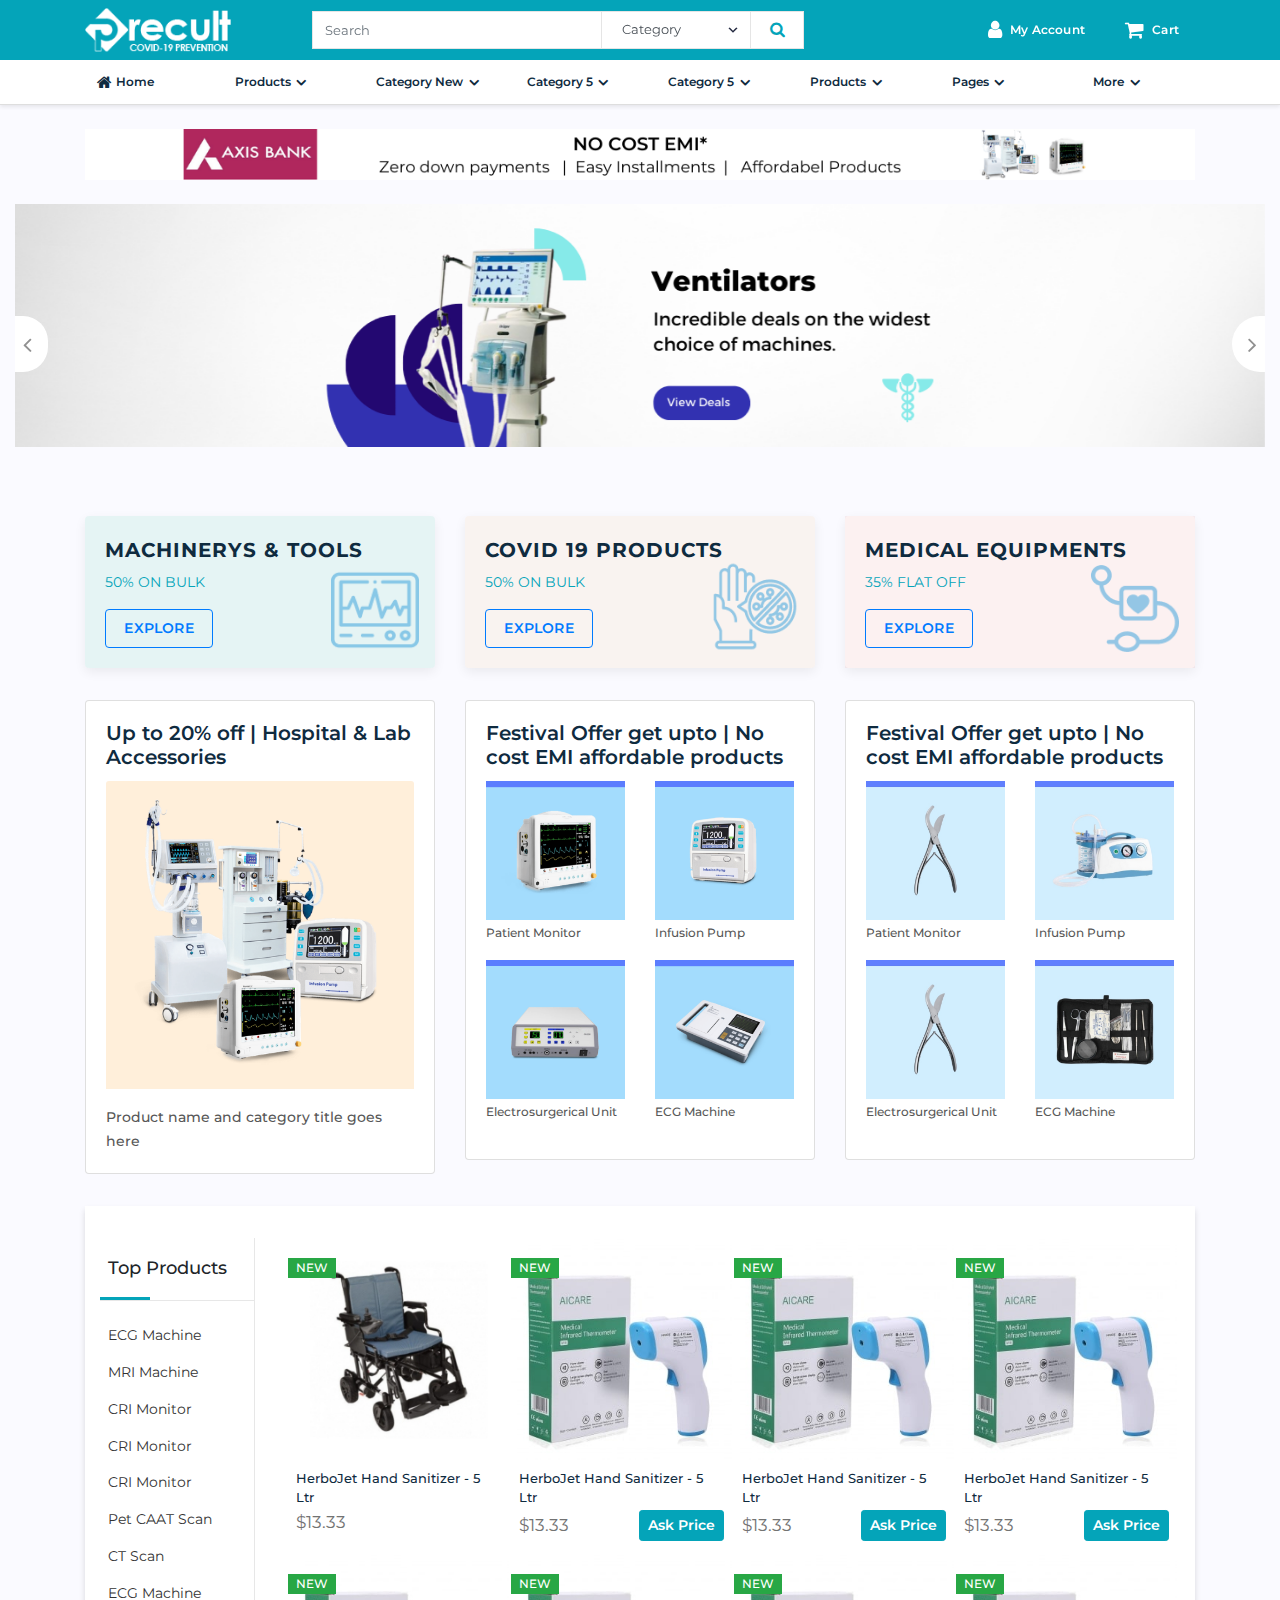
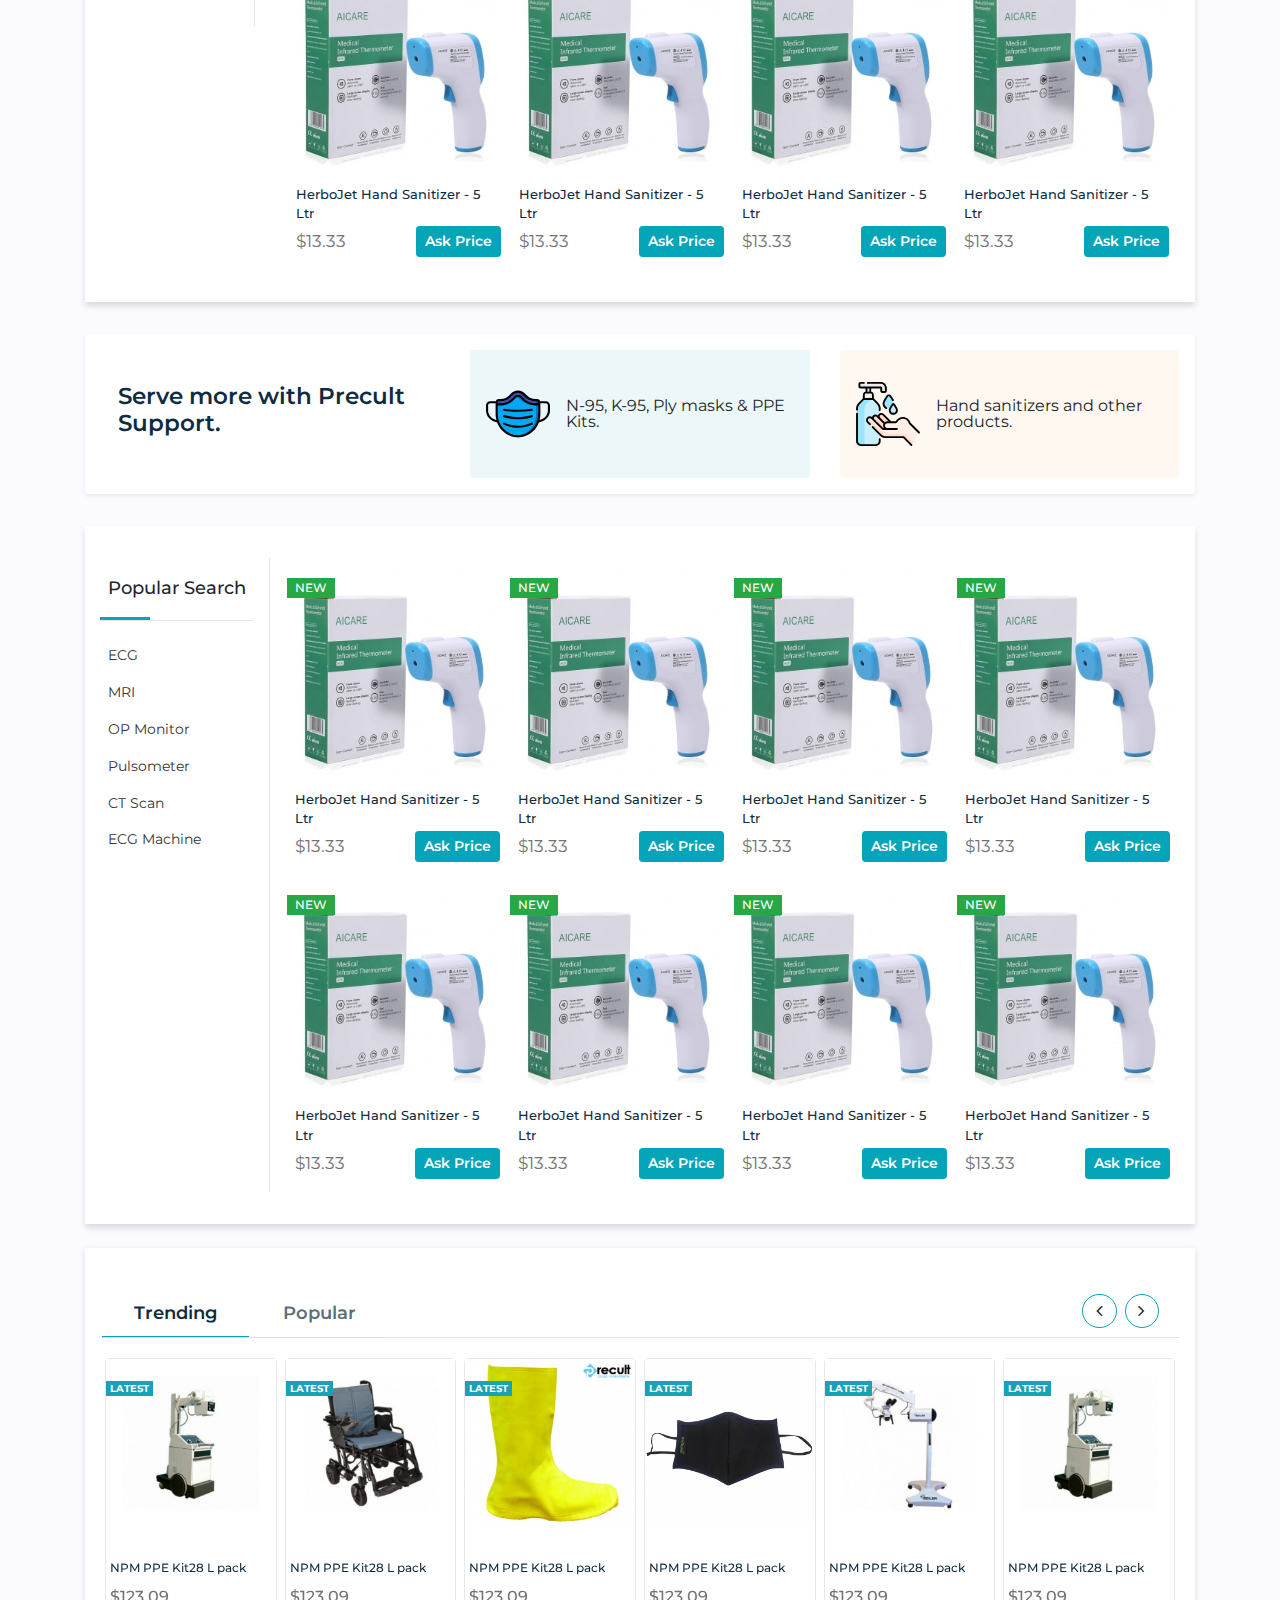
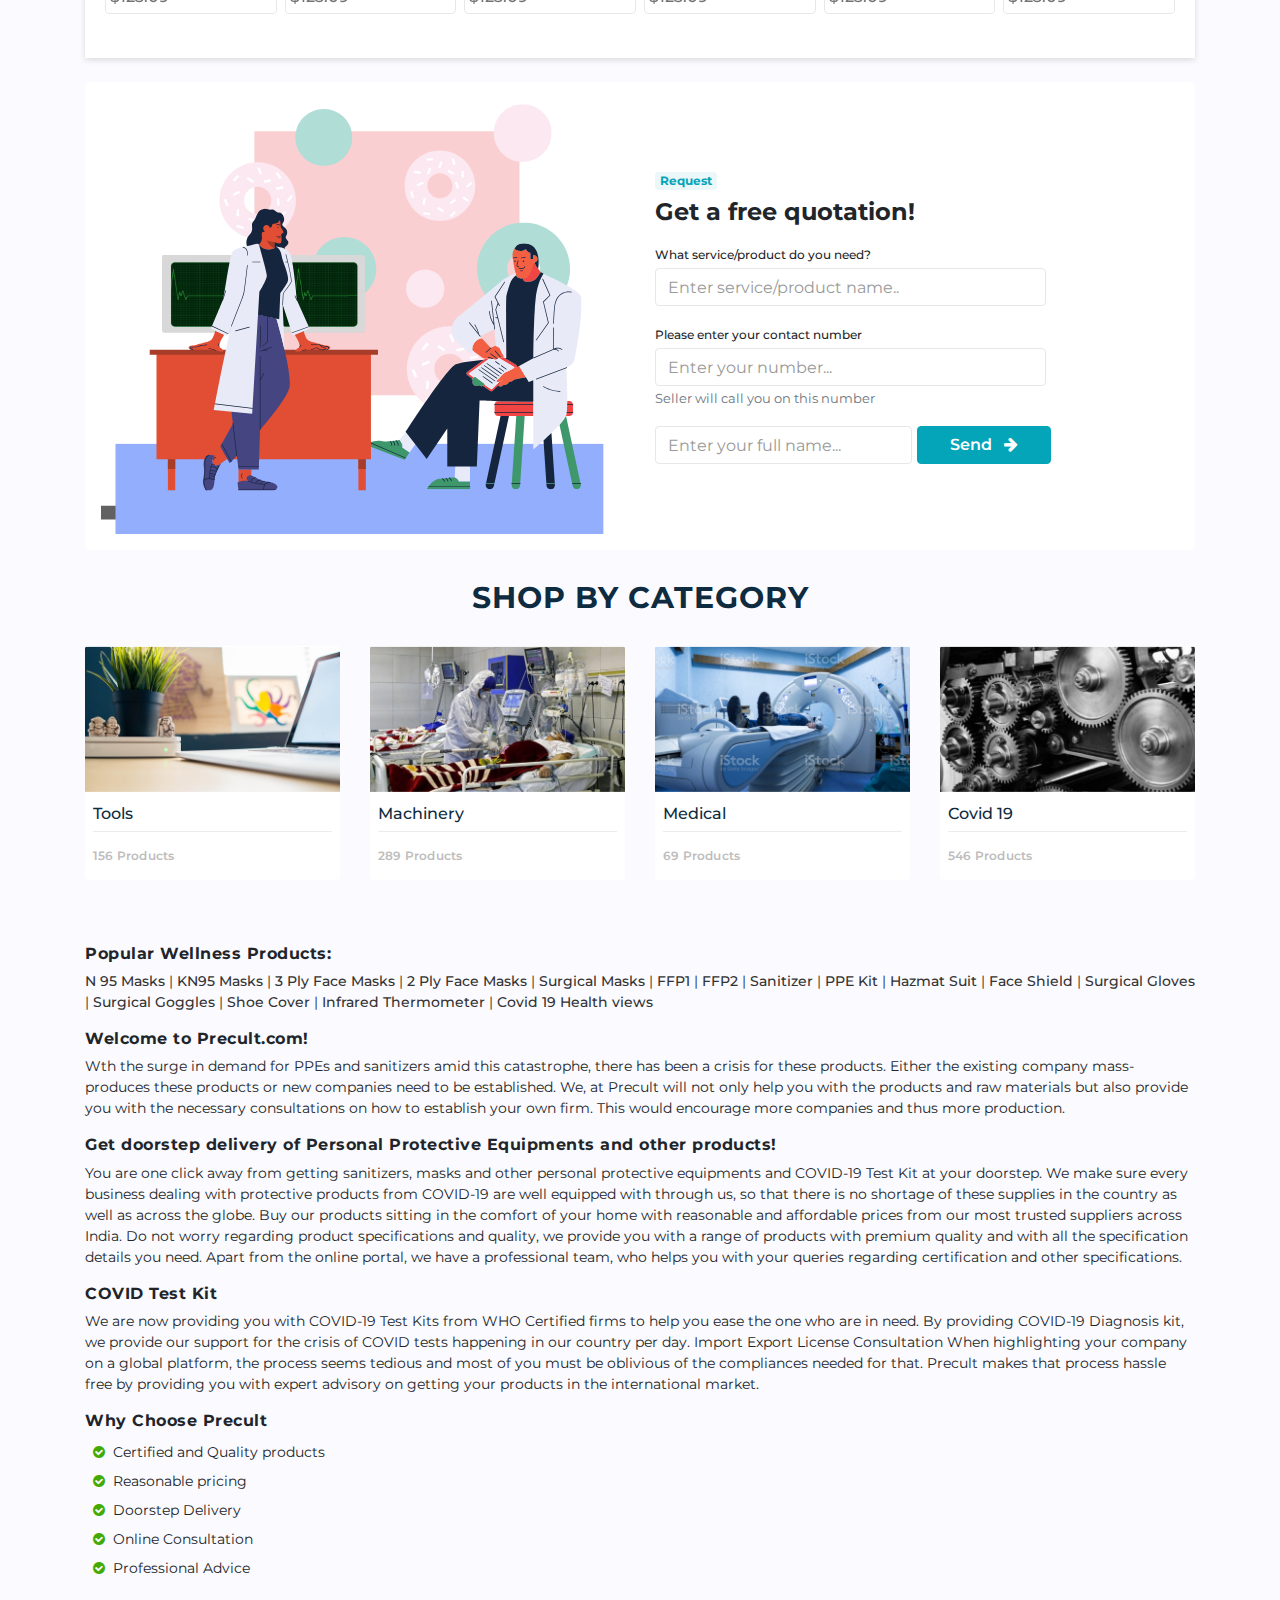
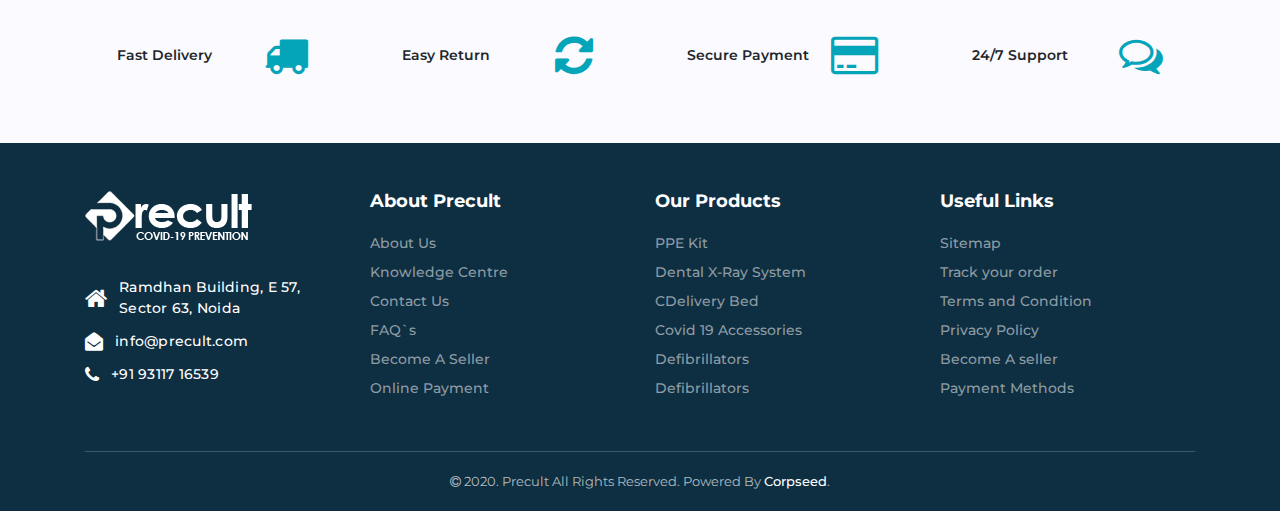
==== commit 974acc3e: "New changes" ====
--- a/index.html
+++ b/index.html
@@ -1,6 +1,5 @@
 <!DOCTYPE html>
 <html lang="en">
-
 <head>
     <meta charset="UTF-8">
     <meta name="viewport" content="width=device-width, initial-scale=1.0">
@@ -881,6 +880,10 @@
                                 </div>
                             </li>
                         </ul>
+                        <div class="d-flex justify-content-between mt-auto d-lg-none">
+                            <a href="#" class="btn btn-primary flex-fill mr-2">Login</a>
+                            <a href="#" class="btn btn-secondary flex-fill">Sign Up</a>
+                        </div>
                     </div>
                 </div>
             </nav>
@@ -901,7 +904,7 @@
         </div>
 
         <!--- hero slider -->
-        <div class="x-0p container-fluid">
+        <div class=" container-fluid">
             <div class="row">
                 <div class="col-xl-12">
                     <!--- hero slider with offer images -->
@@ -916,7 +919,7 @@
                         <!--picture 2 -->
                         <div class="item">
                             <picture>
-                                <img src="./assets/img/12.webp" alt="keywords" class="img-fluid">
+                                <img src="./assets/img/13.png" alt="keywords" class="img-fluid">
                             </picture>
                         </div>
                         <!--picture 3 -->
@@ -925,12 +928,7 @@
                                 <img src="./assets/img/banner2.png" alt="keywords" class="img-fluid">
                             </picture>
                         </div>
-                        <!--picture 4 -->
-                        <div class="item">
-                            <picture>
-                                <img src="./assets/img/11.webp" alt="keywords" class="img-fluid">   
-                            </picture>
-                        </div>
+
                     </div>
                 </div>
             </div>
@@ -940,7 +938,7 @@
         <div class="categories">
             <div class="container">
                 <div class="row justify-content-center">
-                    <div class="col-xl-4 col-md-6 col-sm-12">
+                    <div class="col-xl-4 col-lg-4 col-md-6 col-sm-12">
                         <div class="card bg-light-success">
                             <div class="card-body">
                                 <h4 class="header">MACHINERYS & TOOLS</h4>
@@ -950,7 +948,7 @@
                             </div>
                         </div>
                     </div>
-                    <div class="col-xl-4 col-md-6 col-sm-12">
+                    <div class="col-xl-4 col-lg-4 col-md-6 col-sm-12">
                         <div class="card bg-light-warning">
                             <div class="card-body">
                                 <h4 class="header">COVID 19 PRODUCTS</h4>
@@ -960,7 +958,7 @@
                             </div>
                         </div>
                     </div>
-                    <div class="col-xl-4 col-md-6 col-sm-12">
+                    <div class="col-xl-4 col-lg-4 col-md-6 col-sm-12">
                         <div class="card">
                             <div class="card-body bg-light-danger">
                                 <h4 class="header">MEDICAL EQUIPMENTS</h4>
@@ -993,7 +991,7 @@
                         <div class="card">
                            <div class="card-body">
                                <h5 class="card-title">Festival Offer get upto | No cost EMI affordable products</h5>
-                                <div class="row row-cols-sm-4 row-cols-2 row-cols-md-4">
+                                <div class="row row-cols-sm-2 row-cols-2 row-cols-md-2">
                                     <div class="col">
                                         <div class="product-catalog">
                                             <a href="#">
@@ -1035,11 +1033,11 @@
                         <div class="card">
                             <div class="card-body">
                                 <h5 class="card-title">Festival Offer get upto | No cost EMI affordable products</h5>
-                                <div class="row row-cols-sm-4 row-cols-2 row-cols-md-4">
+                                <div class="row row-cols-sm-2 row-cols-2 row-cols-md-2">
                                     <div class="col">
                                             <div class="product-catalog">
                                                 <a href="#">
-                                                    <img src="./assets/img/new6.png" alt="asd">
+                                                    <img src="./assets/img/pre (2).jpg" alt="asd">
                                                     <span>Patient Monitor</span>
                                                 </a>
                                             </div>
@@ -1047,7 +1045,7 @@
                                         <div class="col">
                                             <div class="product-catalog">
                                                 <a href="#">
-                                                    <img src="./assets/img/new3.png" alt="asd">
+                                                    <img src="./assets/img/pre (3).jpg" alt="asd">
                                                     <span>Infusion Pump </span>
                                                 </a>
                                             </div>
@@ -1055,7 +1053,7 @@
                                         <div class="col">
                                             <div class="product-catalog">
                                                 <a href="#">
-                                                    <img src="./assets/img/new4.png" alt="asd">
+                                                    <img src="./assets/img/pre (2).jpg" alt="asd">
                                                     <span>Electrosurgerical Unit</span>
                                                 </a>
                                             </div>
@@ -1063,7 +1061,7 @@
                                         <div class="col">
                                             <div class="product-catalog">
                                                 <a href="#">
-                                                    <img src="./assets/img/new5.png" alt="asd">
+                                                    <img src="./assets/img/pre (1).jpg" alt="asd">
                                                     <span>ECG Machine </span>
                                                 </a>
                                             </div>
@@ -1078,7 +1076,7 @@
         </div>
 
 
-        <!--- featured products -->
+        <!--- top products -->
         <section class="category-section">
             <div class="container">
                 <div class="row bg-card">
@@ -1101,7 +1099,7 @@
                     </div>
                     <div class="col-12 col-md-9 col-lg-10 px-0 px-md-3">
                         <div class="section-banner-content">
-                            <div class="row row-cols-lg-4 row-cols-md-3 row-cols-3 px-3">
+                            <div class="row row-cols-lg-4 row-cols-md-3 row-cols-2 px-2 px-md-3">
                                 <!--- product one -->
                                 <div class="col product-box">
                                     <div class="card product-card">
@@ -1136,7 +1134,7 @@
                                             <h6 class="card-title"><a href="#">HerboJet Hand Sanitizer - 5 Ltr</a></h6>
                                             <div class="price-cart">
                                                 <span class="price">$13.33</span>
-                                                <button class="btn btn-sm btn-primary">Add to Cart</button>
+                                                <button class="btn btn-sm btn-primary">Ask Price</button>
                                             </div>
                                         </div>
                                     </div>
@@ -1156,7 +1154,7 @@
                                             <h6 class="card-title"><a href="#">HerboJet Hand Sanitizer - 5 Ltr</a></h6>
                                             <div class="price-cart">
                                                 <span class="price">$13.33</span>
-                                                <button class="btn btn-sm btn-primary">Add to Cart</button>
+                                                <button class="btn btn-sm btn-primary">Ask Price</button>
                                             </div>
                                         </div>
                                     </div>
@@ -1176,7 +1174,7 @@
                                             <h6 class="card-title"><a href="#">HerboJet Hand Sanitizer - 5 Ltr</a></h6>
                                             <div class="price-cart">
                                                 <span class="price">$13.33</span>
-                                                <button class="btn btn-sm btn-primary">Add to Cart</button>
+                                                <button class="btn btn-sm btn-primary">Ask Price</button>
                                             </div>
                                         </div>
                                     </div>
@@ -1196,7 +1194,7 @@
                                             <h6 class="card-title"><a href="#">HerboJet Hand Sanitizer - 5 Ltr</a></h6>
                                             <div class="price-cart">
                                                 <span class="price">$13.33</span>
-                                                <button class="btn btn-sm btn-primary">Add to Cart</button>
+                                                <button class="btn btn-sm btn-primary">Ask Price</button>
                                             </div>
                                         </div>
                                     </div>
@@ -1216,7 +1214,7 @@
                                             <h6 class="card-title"><a href="#">HerboJet Hand Sanitizer - 5 Ltr</a></h6>
                                             <div class="price-cart">
                                                 <span class="price">$13.33</span>
-                                                <button class="btn btn-sm btn-primary">Add to Cart</button>
+                                                <button class="btn btn-sm btn-primary">Ask Price</button>
                                             </div>
                                         </div>
                                     </div>
@@ -1236,7 +1234,7 @@
                                             <h6 class="card-title"><a href="#">HerboJet Hand Sanitizer - 5 Ltr</a></h6>
                                             <div class="price-cart">
                                                 <span class="price">$13.33</span>
-                                                <button class="btn btn-sm btn-primary">Add to Cart</button>
+                                                <button class="btn btn-sm btn-primary">Ask Price</button>
                                             </div>
                                         </div>
                                     </div>
@@ -1256,7 +1254,7 @@
                                             <h6 class="card-title"><a href="#">HerboJet Hand Sanitizer - 5 Ltr</a></h6>
                                             <div class="price-cart">
                                                 <span class="price">$13.33</span>
-                                                <button class="btn btn-sm btn-primary">Add to Cart</button>
+                                                <button class="btn btn-sm btn-primary">Ask Price</button>
                                             </div>
                                         </div>
                                     </div>
@@ -1268,58 +1266,50 @@
             </div>
         </section>
 
-        <!--- 4 info cards -->
-        <section class="info-cards">
+        <!--- covid 19 care -->
+        <section class="covid-19">
             <div class="container">
                 <div class="row">
-                    <!---- card one -->
-                    <div class="col-sm-6 col-6 col-md-3">
-                        <div class="info-card">
-                            <div class="info-card-icon">
-                                <i class="fa fa-truck"></i>
-                            </div>
-                            <div class="info-card-body">
-                                <h5 class="card-title">Fast Delivery</h5>
-                            </div>
-                        </div>
-                    </div>
-                    <!---- card two -->
-                    <div class="col-sm-6 col-6 col-md-3">
-                        <div class="info-card">
-                            <div class="info-card-icon">
-                                <i class="fa  fa-refresh"></i>
-                            </div>
-                            <div class="info-card-body">
-                                <h5 class="card-title">Easy Return</h5>
-                            </div>
-                        </div>
-                    </div>
-                    <!---- card three -->
-                    <div class="col-sm-6 col-6 col-md-3">
-                        <div class="info-card">
-                            <div class="info-card-icon">
-                                <i class="fa fa-credit-card"></i>
-                            </div>
-                            <div class="info-card-body">
-                                <h5 class="card-title">100% Secure Payment</h5>
-                            </div>
-                        </div>
-                    </div>
-                    <!---- card four -->
-                    <div class="col-sm-6 col-6 col-md-3">
-                        <div class="info-card">
-                            <div class="info-card-icon">
-                                <i class="fa fa-comments-o"></i>
-                            </div>
-                            <div class="info-card-body">
-                                <h5 class="card-title">24/7 Support</h5>
+                    <div class="col-12">
+                        <div class="card shadow-sm border-0 p-3">
+                            <div class="row row-cols-lg-3 row-cols-1 align-items-center">
+                                <div class="col header">
+                                    <h4>
+                                        Serve more with Precult Support.
+                                    </h4>
+                                </div>
+                                <div class="col">
+                                    <div class="card mask  bg-light-info">
+                                        <div class="card-body">
+                                            <div class="icon">
+                                                <img src="./assets/svg/mask.svg" alt="masks">
+                                            </div>
+                                            <p>
+                                                N-95, K-95, Ply masks & PPE Kits.
+                                            </p>
+                                        </div>
+                                    </div>
+                                </div>
+                                <div class="col">
+                                    <div class="card hand  bg-light-warning">
+                                        <div class="card-body">
+                                            <div class="icon">
+                                                <img src="./assets/svg/sanitizer.svg" alt="sanitizer">
+                                            </div>
+                                            <p>
+                                                Hand sanitizers and other products.
+                                            </p>
+                                        </div>
+                                    </div>
+                                </div>
                             </div>
                         </div>
                     </div>
                 </div>
             </div>
         </section>
-        <!-- populare search  -->
+
+        <!-- popular search  -->
         <section class="category-section ">
             <div class="container">
                 <div class="row bg-card">
@@ -1337,7 +1327,7 @@
                         </ul>
                     </div>
                     <div class="col-12 col-md-9 col-lg-10 section-banner-content">
-                        <div class="row row-cols-lg-4 row-cols-md-3 row-cols-3 px-3">
+                        <div class="row row-cols-lg-4 row-cols-md-3 row-cols-2 px-2 px-md-3">
                             <!--- product one -->
                             <div class="col product-box">
                                 <div class="card product-card">
@@ -1353,7 +1343,7 @@
                                         <h6 class="card-title"><a href="#">HerboJet Hand Sanitizer - 5 Ltr</a></h6>
                                         <div class="price-cart">
                                             <span class="price">$13.33</span>
-                                            <button class="btn btn-sm btn-primary">Add to Cart</button>
+                                            <button class="btn btn-sm btn-primary">Ask Price</button>
                                         </div>
                                     </div>
                                 </div>
@@ -1373,7 +1363,7 @@
                                         <h6 class="card-title"><a href="#">HerboJet Hand Sanitizer - 5 Ltr</a></h6>
                                         <div class="price-cart">
                                             <span class="price">$13.33</span>
-                                            <button class="btn btn-sm btn-primary">Add to Cart</button>
+                                            <button class="btn btn-sm btn-primary">Ask Price</button>
                                         </div>
                                     </div>
                                 </div>
@@ -1393,7 +1383,7 @@
                                         <h6 class="card-title"><a href="#">HerboJet Hand Sanitizer - 5 Ltr</a></h6>
                                         <div class="price-cart">
                                             <span class="price">$13.33</span>
-                                            <button class="btn btn-sm btn-primary">Add to Cart</button>
+                                            <button class="btn btn-sm btn-primary">Ask Price</button>
                                         </div>
                                     </div>
                                 </div>
@@ -1413,7 +1403,7 @@
                                         <h6 class="card-title"><a href="#">HerboJet Hand Sanitizer - 5 Ltr</a></h6>
                                         <div class="price-cart">
                                             <span class="price">$13.33</span>
-                                            <button class="btn btn-sm btn-primary">Add to Cart</button>
+                                            <button class="btn btn-sm btn-primary">Ask Price</button>
                                         </div>
                                     </div>
                                 </div>
@@ -1433,7 +1423,7 @@
                                         <h6 class="card-title"><a href="#">HerboJet Hand Sanitizer - 5 Ltr</a></h6>
                                         <div class="price-cart">
                                             <span class="price">$13.33</span>
-                                            <button class="btn btn-sm btn-primary">Add to Cart</button>
+                                            <button class="btn btn-sm btn-primary">Ask Price</button>
                                         </div>
                                     </div>
                                 </div>
@@ -1453,7 +1443,7 @@
                                         <h6 class="card-title"><a href="#">HerboJet Hand Sanitizer - 5 Ltr</a></h6>
                                         <div class="price-cart">
                                             <span class="price">$13.33</span>
-                                            <button class="btn btn-sm btn-primary">Add to Cart</button>
+                                            <button class="btn btn-sm btn-primary">Ask Price</button>
                                         </div>
                                     </div>
                                 </div>
@@ -1473,7 +1463,7 @@
                                         <h6 class="card-title"><a href="#">HerboJet Hand Sanitizer - 5 Ltr</a></h6>
                                         <div class="price-cart">
                                             <span class="price">$13.33</span>
-                                            <button class="btn btn-sm btn-primary">Add to Cart</button>
+                                            <button class="btn btn-sm btn-primary">Ask Price</button>
                                         </div>
                                     </div>
                                 </div>
@@ -1493,7 +1483,7 @@
                                         <h6 class="card-title"><a href="#">HerboJet Hand Sanitizer - 5 Ltr</a></h6>
                                         <div class="price-cart">
                                             <span class="price">$13.33</span>
-                                            <button class="btn btn-sm btn-primary">Add to Cart</button>
+                                            <button class="btn btn-sm btn-primary">Ask Price</button>
                                         </div>
                                     </div>
                                 </div>
@@ -1504,65 +1494,19 @@
             </div>
         </section>
 
-        <!-- free quote form -->
-        <div class="get-free-quote">
-            <div class="container">
-                <div class="row">
-                    <div class="col-xl-12">
-                        <div class="card border-0 p-3">
-                            <div class="row align-items-center">
-                                <div class="col-md-6 quote-img">
-                                    <img src="./assets/product/Untitled design.svg" class="img-fluid" alt="...">
-                                </div>
-                                <div class="col-md-6">
-                                    <div class="form-quotation py-5">
-                                        <span class="badge bg-light-info t-primary mb-2">Request</span>
-                                        <h4 class="card-title font-weight-bold mb-3">Get a free quotation!</h4>
-                                        <form action="#">
-                                            <div class="form-row mb-3">
-                                                <div class="col-12 col-md-9">
-                                                    <label for="">What service/product do you need?</label>
-                                                    <input type="text"  aria-required="true" placeholder="Enter service/product name.." class="form-control">                                                
-                                                </div>
-                                            </div>
-                                            <div class="form-row mb-3">
-                                                <div class="col-12 col-md-9">
-                                                    <label for="">Please enter your contact number</label>
-                                                    <input type="tel"  aria-required="true" placeholder="Enter your number..." required class="form-control">
-                                                <small class="text-muted">Seller will call you on this number</small>                                                
-                                                </div>
-                                            </div>
-                                            <div class="form-row">
-                                               <div class="col-12 col-md-6">
-                                                <input type="text" placeholder="Enter your full name..." required aria-required="true" class="form-control">
-                                               </div>
-                                               <button class="btn col-md-3 btn-primary px-3 align-items-end" type="submit">
-                                                    Send <i class="fa  fa-arrow-right  ml-2"></i>
-                                               </button>                                                
-                                            </div>
-                                        </form>
-                                    </div>
-                                </div>
-                            </div><!-- ./row-->
-                            
-                        </div>
-                    </div>
-                </div> <!--- ./row -->
-            </div>
-        </div>
 
         <!-- featured tabs -->
         <section class="featured">
             <div class="container">
                 <div class="row">
                     <div class="col-12">
-                       <div class="tab-section">
+                        <div class="tab-section">
                         <ul class="nav nav-tabs" id="featured-tab" role="tablist">
                             <li class="nav-item" role="presentation">
-                              <a class="nav-link active" id="featured-tab" data-toggle="tab" href="#featured" role="tab" aria-controls="featured" aria-selected="true">Trending</a>
+                                <a class="nav-link active" id="featured-tab" data-toggle="tab" href="#featured" role="tab" aria-controls="featured" aria-selected="true">Trending</a>
                             </li>
                             <li class="nav-item" role="presentation">
-                              <a class="nav-link" id="recommended-tab" data-toggle="tab" href="#recommended" role="tab" aria-controls="recommended" aria-selected="false">Popular</a>
+                                <a class="nav-link" id="recommended-tab" data-toggle="tab" href="#recommended" role="tab" aria-controls="recommended" aria-selected="false">Popular</a>
                             </li>
                         </ul>
                         <div class="tab-content" id="featured-tabContent">
@@ -1708,7 +1652,7 @@
                                         
                                     </div><!--.row/row-->
 
-                                   
+                                    
                             </div>
                             <div class="tab-pane fade" id="recommended" role="tabpanel" aria-labelledby="recommended-tab">
                                 <div class="slider">
@@ -1718,11 +1662,60 @@
                                 </div>
                             </div>
                         </div>
-                       </div>
+                        </div>
                     </div>
                 </div>
             </div>
         </section>
+
+
+        <!-- free quote form -->
+        <div class="get-free-quote mt-4">
+            <div class="container">
+                <div class="row">
+                    <div class="col-xl-12">
+                        <div class="card border-0 p-3">
+                            <div class="row align-items-center">
+                                <div class="col-md-6 d-none d-md-block quote-img">
+                                    <img src="./assets/product/Untitled design.svg" class="img-fluid" alt="...">
+                                </div>
+                                <div class="col-md-6">
+                                    <div class="form-quotation py-5">
+                                        <span class="badge bg-light-info t-primary mb-2">Request</span>
+                                        <h4 class="card-title font-weight-bold mb-3">Get a free quotation!</h4>
+                                        <form action="#">
+                                            <div class="form-row mb-3">
+                                                <div class="col-12 col-md-9">
+                                                    <label for="">What service/product do you need?</label>
+                                                    <input type="text"  aria-required="true" placeholder="Enter service/product name.." class="form-control">                                                
+                                                </div>
+                                            </div>
+                                            <div class="form-row mb-3">
+                                                <div class="col-12 col-md-9">
+                                                    <label for="">Please enter your contact number</label>
+                                                    <input type="tel"  aria-required="true" placeholder="Enter your number..." required class="form-control">
+                                                <small class="text-muted">Seller will call you on this number</small>                                                
+                                                </div>
+                                            </div>
+                                            <div class="form-row">
+                                               <div class="col-12 col-md-6">
+                                                <input type="text" placeholder="Enter your full name..." required aria-required="true" class="form-control">
+                                               </div>
+                                               <button class="btn col-md-3 btn-primary px-3 align-items-end mt-3 mt-md-0" type="submit">
+                                                    Send <i class="fa  fa-arrow-right  ml-2"></i>
+                                               </button>                                                
+                                            </div>
+                                        </form>
+                                    </div>
+                                </div>
+                            </div><!-- ./row-->
+                            
+                        </div>
+                    </div>
+                </div> <!--- ./row -->
+            </div>
+        </div>
+
 
         <!--- shop by categories -->
         <section class="category-shop">
@@ -1785,76 +1778,31 @@
             </div>
         </section>
 
-        <section class="covid-19">
-            <div class="container">
-                <div class="row">
-                    <div class="col-12">
-                        <div class="card shadow-sm border-0 p-3">
-                            <div class="row row-cols-lg-3 row-cols-1 align-items-center">
-                                <div class="col header">
-                                    <h4>
-                                        Serve more with Precult Support.
-                                    </h4>
-                                </div>
-                                <div class="col">
-                                    <div class="card mask  bg-light-info">
-                                        <div class="card-body">
-                                            <div class="icon">
-                                                <img src="./assets/svg/mask.svg" alt="masks">
-                                            </div>
-                                            <p>
-                                                N-95, K-95, Ply masks & PPE Kits.
-                                            </p>
-                                        </div>
-                                    </div>
-                                </div>
-                                <div class="col">
-                                    <div class="card hand  bg-light-warning">
-                                        <div class="card-body">
-                                            <div class="icon">
-                                                <img src="./assets/svg/sanitizer.svg" alt="sanitizer">
-                                            </div>
-                                            <p>
-                                                Hand sanitizers and other products.
-                                            </p>
-                                        </div>
-                                    </div>
-                                </div>
-                            </div>
-                        </div>
-                    </div>
-                </div>
-            </div>
-        </section>
 
         <section class="other-info mt-5">
             <div class="container">
                 <div class="row">
                     <div class="col-lg-12 mx-auto">
-                            <h6>Popular Wellness Products:</h6>
-        
-                            <p><a href="#">N 95 Masks</a> | <a href="#">KN95 Masks</a>  | <a href="#">3 Ply Face Masks</a> | <a href="#">2 Ply Face Masks</a> | <a href="#">Surgical Masks</a>  | <a href="#">FFP1</a> | <a href="#">FFP2</a> | <a href="#">Sanitizer</a> | <a href="#">PPE Kit</a> | <a href="#">Hazmat Suit</a> | <a href="#">Face Shield</a> | <a href="#">Surgical Gloves</a> | <a href="#">Surgical Goggles</a>  | <a href="#">Shoe Cover</a>  | <a href="#">Infrared Thermometer</a> | <a href="#">Covid 19 Health views</a></p>
-                            
-                            <h6>Welcome to Precult.com!</h6>
-                            
-                            <p>Wth the surge in demand for PPEs and sanitizers amid this catastrophe, there has been a crisis for these products. Either the existing company mass-produces these products or new companies need to be established. We, at Precult will not only help you with the products and raw materials but also provide you with the necessary consultations on how to establish your own firm. This would encourage more companies and thus more production.</p>
-                            
-                            <h6>Get doorstep delivery of Personal Protective Equipments and other products!</h6>
-                            
-                            <p>You are one click away from getting sanitizers, masks and other personal protective equipments and COVID-19 Test Kit at your doorstep. We make sure every business dealing with protective products from COVID-19 are well equipped with through us, so that there is no shortage of these supplies in the country as well as across the globe. Buy our products sitting in the comfort of your home with reasonable and affordable prices from our most trusted suppliers across India. Do not worry regarding product specifications and quality, we provide you with a range of products with premium quality and with all the specification details you need. Apart from the online portal, we have a professional team, who helps you with your queries regarding certification and other specifications.</p>
-                            
-                            <h6>COVID Test Kit</h6>
-                            
-                            <p>We are now providing you with COVID-19 Test Kits from WHO Certified firms to help you ease the one who are in need. By providing COVID-19 Diagnosis kit, we provide our support for the crisis of COVID tests happening in our country per day. Import Export License Consultation When highlighting your company on a global platform, the process seems tedious and most of you must be oblivious of the compliances needed for that. Precult makes that process hassle free by providing you with expert advisory on getting your products in the international market.</p>
-                            
-                            <h6>Why Choose Precult</h6>
-                            <ul class="foot-list-group">
-                                <li>Certified and Quality products </li>
-                                <li>Reasonable pricing  </li> 
-                                <li>Doorstep Delivery </li> 
-                                <li>Online Consultation </li> 
-                                <li>Professional Advice </li> 
-                            </ul>
+                        <h6>Popular Wellness Products:</h6>
+                        <p><a href="#">N 95 Masks</a> | <a href="#">KN95 Masks</a>  | <a href="#">3 Ply Face Masks</a> | <a href="#">2 Ply Face Masks</a> | <a href="#">Surgical Masks</a>  | <a href="#">FFP1</a> | <a href="#">FFP2</a> | <a href="#">Sanitizer</a> | <a href="#">PPE Kit</a> | <a href="#">Hazmat Suit</a> | <a href="#">Face Shield</a> | <a href="#">Surgical Gloves</a> | <a href="#">Surgical Goggles</a>  | <a href="#">Shoe Cover</a>  | <a href="#">Infrared Thermometer</a> | <a href="#">Covid 19 Health views</a></p>
+                        
+                        <h6>Welcome to Precult.com!</h6>
+                        <p>Wth the surge in demand for PPEs and sanitizers amid this catastrophe, there has been a crisis for these products. Either the existing company mass-produces these products or new companies need to be established. We, at Precult will not only help you with the products and raw materials but also provide you with the necessary consultations on how to establish your own firm. This would encourage more companies and thus more production.</p>
+                        
+                        <h6>Get doorstep delivery of Personal Protective Equipments and other products!</h6>
+                        <p>You are one click away from getting sanitizers, masks and other personal protective equipments and COVID-19 Test Kit at your doorstep. We make sure every business dealing with protective products from COVID-19 are well equipped with through us, so that there is no shortage of these supplies in the country as well as across the globe. Buy our products sitting in the comfort of your home with reasonable and affordable prices from our most trusted suppliers across India. Do not worry regarding product specifications and quality, we provide you with a range of products with premium quality and with all the specification details you need. Apart from the online portal, we have a professional team, who helps you with your queries regarding certification and other specifications.</p>
+                        
+                        <h6>COVID Test Kit</h6>
+                        <p>We are now providing you with COVID-19 Test Kits from WHO Certified firms to help you ease the one who are in need. By providing COVID-19 Diagnosis kit, we provide our support for the crisis of COVID tests happening in our country per day. Import Export License Consultation When highlighting your company on a global platform, the process seems tedious and most of you must be oblivious of the compliances needed for that. Precult makes that process hassle free by providing you with expert advisory on getting your products in the international market.</p>
+                        
+                        <h6>Why Choose Precult</h6>
+                        <ul class="foot-list-group">
+                            <li>Certified and Quality products </li>
+                            <li>Reasonable pricing  </li> 
+                            <li>Doorstep Delivery </li> 
+                            <li>Online Consultation </li> 
+                            <li>Professional Advice </li> 
+                        </ul>
                     </div>
                 </div>
             </div>
@@ -1867,6 +1815,59 @@
 
     
     </main><!-- main ends here -->
+    
+    <!--- 4 info cards -->
+    <section class="info-cards">
+        <div class="container">
+            <div class="row">
+                <!---- card one -->
+                <div class="col-sm-6 col-6 col-md-3">
+                    <div class="info-card">
+                        <div class="info-card-icon">
+                            <i class="fa fa-truck"></i>
+                        </div>
+                        <div class="info-card-body">
+                            <h5 class="card-title">Fast Delivery</h5>
+                        </div>
+                    </div>
+                </div>
+                <!---- card two -->
+                <div class="col-sm-6 col-6 col-md-3">
+                    <div class="info-card">
+                        <div class="info-card-icon">
+                            <i class="fa  fa-refresh"></i>
+                        </div>
+                        <div class="info-card-body">
+                            <h5 class="card-title">Easy Return</h5>
+                        </div>
+                    </div>
+                </div>
+                <!---- card three -->
+                <div class="col-sm-6 col-6 col-md-3">
+                    <div class="info-card">
+                        <div class="info-card-icon">
+                            <i class="fa fa-credit-card"></i>
+                        </div>
+                        <div class="info-card-body">
+                            <h5 class="card-title">Secure Payment</h5>
+                        </div>
+                    </div>
+                </div>
+                <!---- card four -->
+                <div class="col-sm-6 col-6 col-md-3">
+                    <div class="info-card">
+                        <div class="info-card-icon">
+                            <i class="fa fa-comments-o"></i>
+                        </div>
+                        <div class="info-card-body">
+                            <h5 class="card-title">24/7 Support</h5>
+                        </div>
+                    </div>
+                </div>
+            </div>
+        </div>
+    </section>
+    
     <!-- footer starts here  -->
     <footer class="footer">
         <div class="container">
--- a/style/main.css
+++ b/style/main.css
@@ -15,7 +15,7 @@
 }
 
 .bg-light-danger {
-  background-color: #d9534f1;
+  background-color: #d9534f15;
 }
 
 @-webkit-keyframes slide-in-top {
@@ -55,11 +55,11 @@
 
 body {
   font-family: "Montserrat", sans-serif !important;
-  background: #f7f7f7;
+  background: #fafaff;
 }
 
 body .t-primary {
-  color: #007bff;
+  color: #04a4b9;
 }
 
 body a {
@@ -69,8 +69,13 @@
 }
 
 body .btn-primary {
-  background-color: #007bff;
-  border-color: #007bff;
+  background-color: #04a4b9;
+  border-color: #04a4b9;
+}
+
+body .btn-primary:hover {
+  background-color: #037887;
+  border-color: #037887;
 }
 
 body .btn,
@@ -131,7 +136,7 @@
   -webkit-box-align: center;
       -ms-flex-align: center;
           align-items: center;
-  background: #007bff;
+  background: #04a4b9;
   height: 60px;
   position: relative;
   z-index: 99;
@@ -355,7 +360,7 @@
   padding: 0.25rem 1.15rem;
   height: 38px;
   border-radius: 0;
-  color: #007bff;
+  color: #04a4b9;
 }
 
 header .main-header .nav-container .form-search .input-group .btn.btn-primary:active {
@@ -515,6 +520,16 @@
           align-items: center;
 }
 
+header .sub-header .navbar .nav-item:last-child {
+  margin-right: 0;
+}
+
+@media only screen and (max-width: 1200px) {
+  header .sub-header .navbar .nav-item {
+    margin-right: 1rem;
+  }
+}
+
 header .sub-header .navbar .nav-item.dropper {
   position: static;
 }
@@ -559,6 +574,9 @@
   header .sub-header .navbar .nav-item.dropper .dropdown-wide .mega-menu .container {
     padding: 0;
   }
+  header .sub-header .navbar .nav-item.dropper .dropdown-wide .mega-menu .container .row {
+    width: 100%;
+  }
   header .sub-header .navbar .nav-item.dropper .dropdown-wide .mega-menu .container .row-cols-1 {
     padding-left: 0;
   }
@@ -594,9 +612,9 @@
   z-index: 9;
 }
 
-@media only screen and (max-width: 992px) {
+@media only screen and (max-width: 1200px) {
   header .sub-header .navbar .nav-item.dropper .dropdown-wide .mega-menu ul.nav {
-    min-width: auto;
+    min-width: 190px;
   }
 }
 
@@ -625,7 +643,7 @@
 }
 
 header .sub-header .navbar .nav-item.dropper .dropdown-wide .mega-menu ul.nav .nav-item .nav-link:hover {
-  color: #007bff;
+  color: #04a4b9;
 }
 
 header .sub-header .navbar .nav-item.dropper .dropdown-wide .mega-menu ul.nav .nav-item .nav-link:last-child {
@@ -658,7 +676,7 @@
 }
 
 header .sub-header .navbar .nav-item .nav-link:hover {
-  color: #007bff;
+  color: #04a4b9;
 }
 
 header .sub-header .navbar .nav-item .nav-link.dropdown-toggle {
@@ -712,7 +730,7 @@
 }
 
 header .sub-header .navbar .nav-item .dropdown-menu .dropdown-item:hover {
-  background: #007bff;
+  background: #04a4b9;
   color: #fff;
 }
 
@@ -724,6 +742,7 @@
 
 .hero-slider {
   position: relative;
+  max-height: 280px;
 }
 
 .hero-slider .item {
@@ -823,6 +842,7 @@
 @media only screen and (max-width: 992px) {
   .categories .card {
     margin-bottom: 1rem;
+    height: calc(100% - 1rem);
   }
 }
 
@@ -857,12 +877,12 @@
 
 @media only screen and (max-width: 576px) {
   .categories {
-    margin-top: 3rem;
+    margin-top: 2rem;
   }
 }
 
 .category-box {
-  padding: 2rem 0;
+  padding: 2rem 0 0;
 }
 
 .category-box .card-title {
@@ -926,7 +946,7 @@
 }
 
 .category-section {
-  padding: 2rem 0;
+  padding: 2rem 0 0;
 }
 
 @media only screen and (max-width: 768px) {
@@ -948,11 +968,12 @@
 @media only screen and (max-width: 768px) {
   .category-section .bg-card {
     padding-top: 1rem;
+    padding-bottom: 1rem;
   }
 }
 
 .category-section .section-categories {
-  height: 100%;
+  height: auto;
   text-align: left;
   background: #fff;
   border-right: 1px solid #e7e7e7;
@@ -978,7 +999,7 @@
   height: 3px;
   left: 0;
   bottom: 0;
-  background: #007bff;
+  background: #04a4b9;
 }
 
 .category-section .section-categories .section-title h3 {
@@ -988,13 +1009,20 @@
 }
 
 .category-section .section-categories .sub-categories {
+  height: 100%;
   margin: 0;
   list-style: none;
   padding: 1em 0;
 }
 
+@media only screen and (max-width: 576px) {
+  .category-section .section-categories .sub-categories {
+    display: none;
+  }
+}
+
 .category-section .section-categories .sub-categories li {
-  padding: 0.4em 0.5rem;
+  padding: 0.4rem 0.5rem;
 }
 
 .category-section .section-categories .sub-categories li a {
@@ -1007,7 +1035,13 @@
 }
 
 .category-section .section-categories .sub-categories li a:hover {
-  color: #007bff;
+  color: #04a4b9;
+}
+
+@media only screen and (max-width: 576px) {
+  .category-section .section-categories .sub-categories li a {
+    font-size: 12px;
+  }
 }
 
 .category-section .section-banner-content {
@@ -1021,6 +1055,12 @@
   position: relative;
 }
 
+@media only screen and (max-width: 576px) {
+  .category-section .section-banner-content .product-box {
+    margin-bottom: 0;
+  }
+}
+
 .category-section .section-banner-content .product-box .product-card {
   -webkit-transition: 0.3s ease;
   transition: 0.3s ease;
@@ -1033,12 +1073,16 @@
 }
 
 .category-section .section-banner-content .product-box .product-card:hover .product-image img {
-  -webkit-transform: scale(1.05);
-          transform: scale(1.05);
+  -webkit-transform: scale(1.01);
+          transform: scale(1.01);
 }
 
 .category-section .section-banner-content .product-box .product-card .card-body {
-  padding: 1rem;
+  padding: 0.5rem;
+}
+
+.category-section .section-banner-content .product-box .product-card .card-body .card-title {
+  margin-bottom: 0.25rem;
 }
 
 .category-section .section-banner-content .product-box .product-card .card-body .card-title a {
@@ -1097,14 +1141,20 @@
 }
 
 @media only screen and (max-width: 768px) {
+  .category-section .section-banner-content .product-box .product-card .card-body .price-cart .btn.btn-primary {
+    width: 100%;
+  }
+}
+
+@media only screen and (max-width: 768px) {
   .category-section .section-banner-content .product-box .product-card .card-body {
-    padding: 0.75rem;
+    padding: .5rem 0.5rem;
   }
 }
 
 @media only screen and (max-width: 576px) {
   .category-section .section-banner-content .product-box .product-card .card-body {
-    padding: 0.5rem;
+    padding: 0.25rem;
   }
 }
 
@@ -1125,16 +1175,14 @@
 .category-section .section-banner-content .product-box .product-card .product-image {
   position: relative;
   width: 100%;
-  min-height: 225px;
+  min-height: -webkit-min-content;
+  min-height: -moz-min-content;
+  min-height: min-content;
   overflow: hidden;
 }
 
 .category-section .section-banner-content .product-box .product-card .product-image img {
-  top: -1rem;
-  left: 0;
-  bottom: 0;
   max-width: 100%;
-  position: absolute;
   -webkit-transition: 0.3s ease;
   transition: 0.3s ease;
 }
@@ -1147,25 +1195,27 @@
 
 @media only screen and (max-width: 992px) {
   .category-section .section-banner-content .product-box .product-card .product-image {
-    min-height: 225px;
+    min-height: -webkit-max-content;
+    min-height: -moz-max-content;
+    min-height: max-content;
   }
 }
 
 @media only screen and (max-width: 768px) {
   .category-section .section-banner-content .product-box .product-card .product-image {
-    min-height: 175px;
+    min-height: 165px;
   }
 }
 
 @media only screen and (max-width: 576px) {
   .category-section .section-banner-content .product-box .product-card .product-image {
-    min-height: 140px;
+    min-height: 155px;
   }
 }
 
 @media only screen and (max-width: 576px) {
   .category-section .section-banner-content .product-box .product-card {
-    margin: 5px;
+    margin: 8px;
   }
 }
 
@@ -1186,7 +1236,7 @@
 .form-quotation input[type="tel"]:focus {
   -webkit-box-shadow: none;
           box-shadow: none;
-  border-color: #66b0ff;
+  border-color: #29e2fa;
 }
 
 .form-quotation input[type="text"]::-webkit-input-placeholder,
@@ -1230,13 +1280,13 @@
   padding: 1rem;
   -webkit-transition: 0.25s ease;
   transition: 0.25s ease;
-  border-radius: 1rem;
+  border-radius: .25rem;
 }
 
 .info-cards .info-card:hover {
-  background: #f9f9ff;
-  -webkit-box-shadow: 0 2px 5px #0002;
-          box-shadow: 0 2px 5px #0002;
+  background: #fefeff;
+  -webkit-box-shadow: 0 4px 16px #0001;
+          box-shadow: 0 4px 16px #0001;
 }
 
 .info-cards .info-card .info-card-icon {
@@ -1250,7 +1300,7 @@
       -ms-flex-align: center;
           align-items: center;
   font-size: 2.75rem;
-  color: #007bff;
+  color: #04a4b9;
   margin-right: 1rem;
 }
 
@@ -1432,7 +1482,7 @@
 
 section.featured .nav-tabs .nav-item .nav-link {
   border-color: #fff #fff #dedede;
-  padding: 0.5rem 2.5rem;
+  padding: 0.5rem 2rem;
   font-weight: 600;
   font-size: 18px;
   line-height: 32px;
@@ -1447,7 +1497,7 @@
   left: 0;
   bottom: 0;
   height: 1px;
-  background: #007bff;
+  background: #04a4b9;
   -webkit-transition: 0.3s;
   transition: 0.3s;
   position: absolute;
@@ -1505,7 +1555,7 @@
 section.featured .owl-nav .owl-next {
   width: 2.15rem;
   height: 2.15rem;
-  border: 1px solid #007bff;
+  border: 1px solid #04a4b9;
   display: -webkit-box;
   display: -ms-flexbox;
   display: flex;
@@ -1525,13 +1575,13 @@
 
 section.featured .owl-nav .owl-prev:hover,
 section.featured .owl-nav .owl-next:hover {
-  background: #007bff;
+  background: #04a4b9;
   color: #fff;
 }
 
 section.featured .owl-nav .owl-prev:active,
 section.featured .owl-nav .owl-next:active {
-  background: #0062cc;
+  background: #037887;
   outline: none;
 }
 
@@ -1566,9 +1616,15 @@
   }
 }
 
+@media only screen and (max-width: 576px) {
+  .product-item .product {
+    margin: 4px;
+  }
+}
+
 .product-item .product .product-img {
   position: relative;
-  min-height: 180px;
+  min-height: 190px;
   overflow: hidden;
 }
 
@@ -1592,7 +1648,7 @@
 
 @media only screen and (max-width: 576px) {
   .product-item .product .product-img {
-    min-height: 125px;
+    min-height: 140px;
   }
 }
 
@@ -1619,7 +1675,13 @@
 }
 
 .product-item .product .product-body {
-  padding: 0.5rem;
+  padding: 0.25rem;
+}
+
+@media only screen and (max-width: 576px) {
+  .product-item .product .product-body {
+    padding: 0 0.25rem;
+  }
 }
 
 .product-item .product .product-body h5 {
@@ -1645,7 +1707,6 @@
   -webkit-box-align: center;
       -ms-flex-align: center;
           align-items: center;
-  margin-bottom: 0.5rem;
 }
 
 .product-item .product .product-body .price-cart .price {
@@ -1653,11 +1714,10 @@
   font-weight: 500;
   font-size: 16px;
   text-align: center;
-  letter-spacing: 0.2px;
 }
 
 .category-shop {
-  margin-top: 50px;
+  margin-top: 2rem;
 }
 
 .category-shop .card {
@@ -1704,6 +1764,12 @@
 
 .covid-19 {
   margin-top: 2rem;
+}
+
+@media only screen and (max-width: 576px) {
+  .covid-19 {
+    margin: 2rem auto;
+  }
 }
 
 .covid-19 .header {
@@ -1768,7 +1834,7 @@
 
 .other-info {
   margin-top: 2rem;
-  font-size: 15px;
+  font-size: 14px;
 }
 
 .other-info h6 {
@@ -1811,7 +1877,7 @@
 .footer {
   padding: 3rem 0 0;
   background: #0e2e41;
-  margin-top: 5rem;
+  margin-top: 2rem;
 }
 
 .footer .footer-menu .logo {
@@ -2018,8 +2084,8 @@
 
 .product-detail .quantity .inc-btn:hover,
 .product-detail .quantity .dec-btn:hover {
-  background-color: #007bff;
-  border-color: #007bff;
+  background-color: #04a4b9;
+  border-color: #04a4b9;
   color: #fff;
 }
 
@@ -2113,7 +2179,7 @@
   transition: ease 0.25s;
   bottom: 0;
   height: 2px;
-  background-color: #007bff;
+  background-color: #04a4b9;
 }
 
 .product-information .product-info-wrap {
@@ -2148,7 +2214,7 @@
 }
 
 .product-information .product-info-wrap .feature-list li i {
-  color: #007bff;
+  color: #04a4b9;
   margin-right: 0.5rem;
 }
 
@@ -2176,7 +2242,7 @@
 }
 
 .product-information .sticky-card .card.shadow span.badge i {
-  color: #007bff;
+  color: #04a4b9;
 }
 
 .product-information .sticky-card .card.shadow .card-title {
